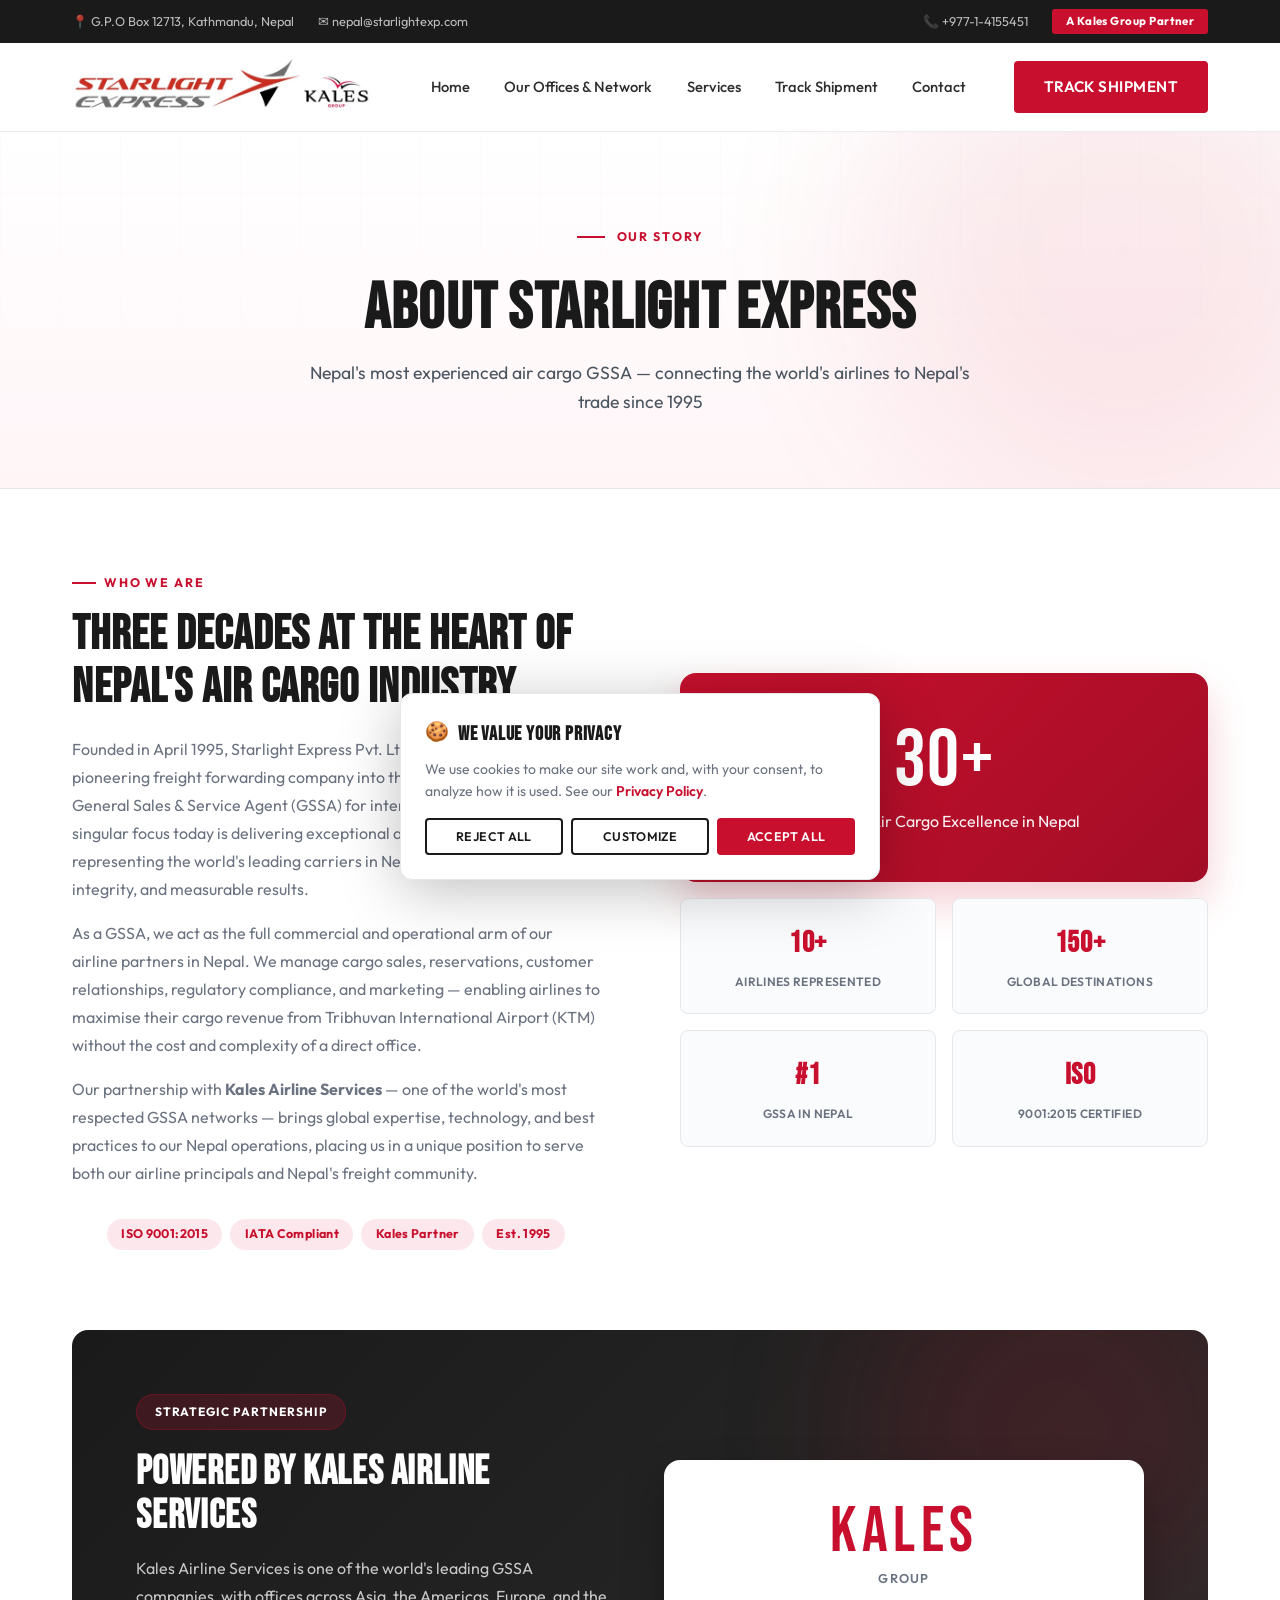
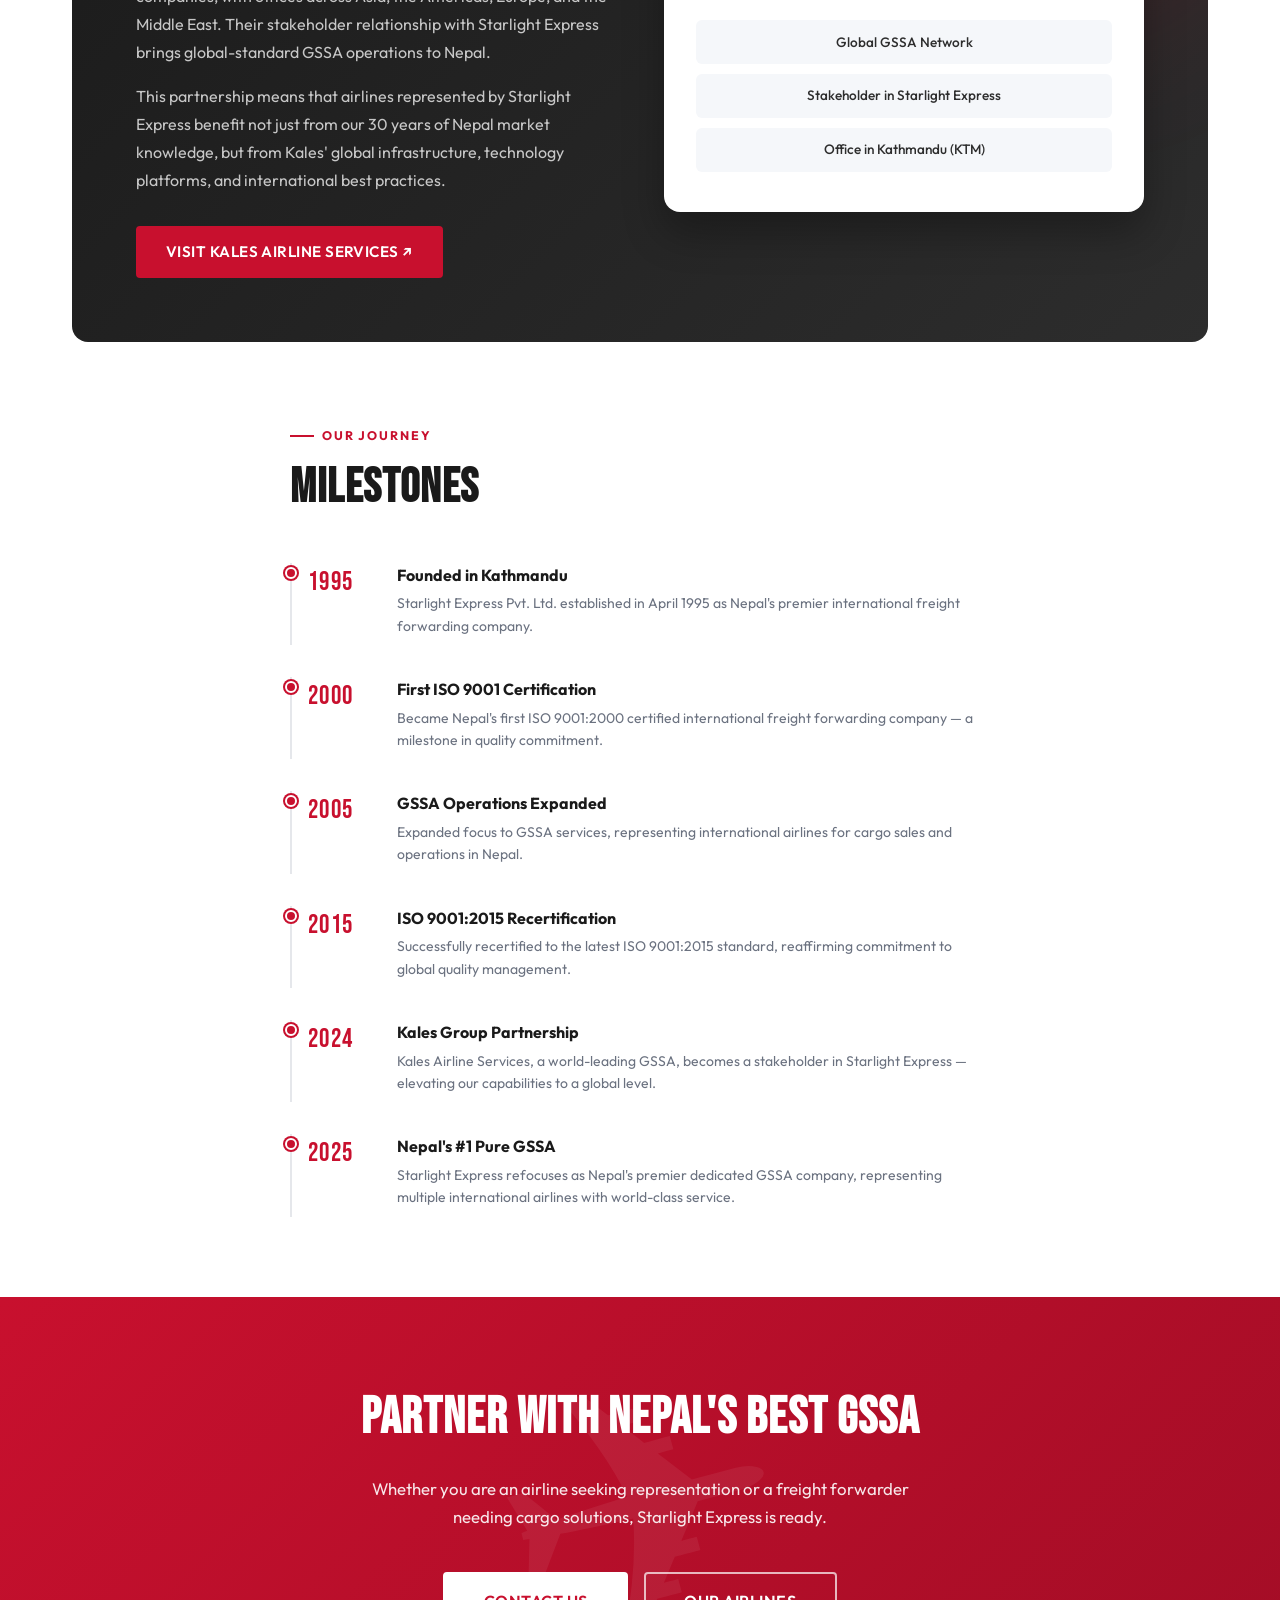
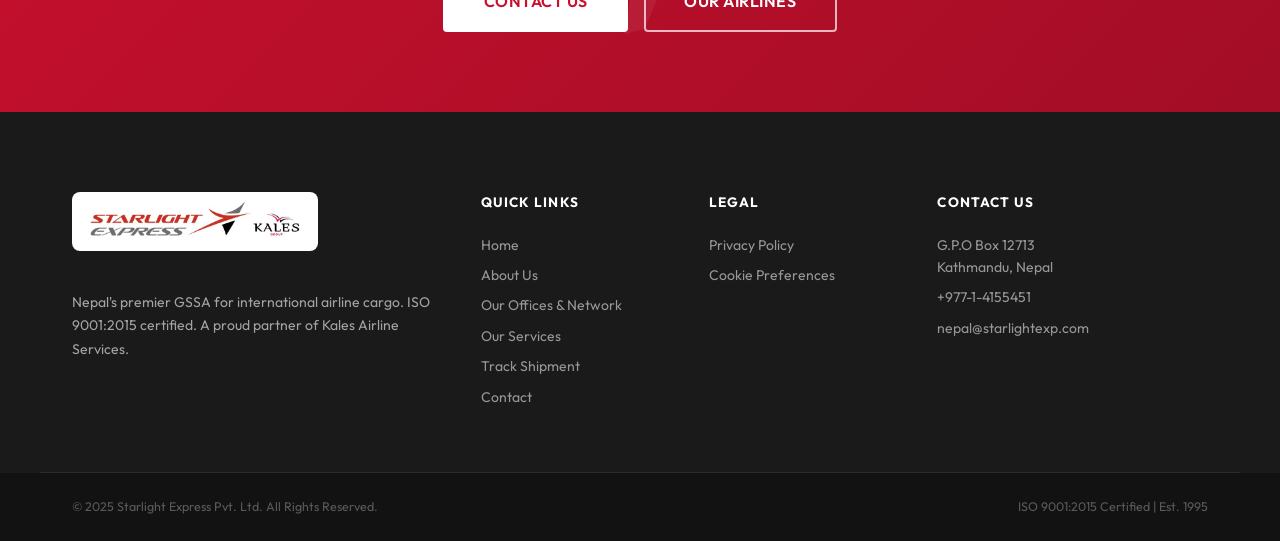
==== about.html @ d2977ded "fix: rename nav-cta from 'Track Cargo' to 'Track Shipment' on all pages Co-Authored-By: Claude Sonne" ====
<!DOCTYPE html>
<html lang="en">
<head>
  <meta charset="UTF-8" />
  <meta name="viewport" content="width=device-width, initial-scale=1.0" />
  <title>About Us | Starlight Express — Nepal's #1 Air Cargo GSSA</title>
  <meta name="description" content="Since 1995, Starlight Express has been Nepal's premier air cargo GSSA. ISO 9001:2015 certified and a proud partner of Kales Airline Services." />
  <link rel="preconnect" href="https://fonts.googleapis.com" />
  <link rel="preconnect" href="https://fonts.gstatic.com" crossorigin />
  <link href="https://fonts.googleapis.com/css2?family=Bebas+Neue&family=Outfit:wght@300;400;500;600;700&display=swap" rel="stylesheet" />
  <link rel="icon" type="image/png" sizes="32x32" href="images/favicon-32.png" />
  <link rel="icon" type="image/png" sizes="192x192" href="images/favicon-192.png" />
  <link rel="apple-touch-icon" sizes="256x256" href="images/apple-touch-icon.png" />
  <link rel="stylesheet" href="css/style.css" />
</head>
<body>

  <div class="topbar">
    <div class="container topbar-inner">
      <div class="topbar-left">
        <span>📍 G.P.O Box 12713, Kathmandu, Nepal</span>
        <span>✉ nepal@starlightexp.com</span>
      </div>
      <div class="topbar-right">
        <span>📞 +977-1-4155451</span>
        <a href="https://kales.com/" target="_blank" rel="noopener" class="kales-badge">A Kales Group Partner</a>
      </div>
    </div>
  </div>

  <header class="navbar" id="navbar">
    <div class="container nav-inner">
      <a href="index.html" class="logo" aria-label="Starlight Express - Kales Group Home">
        <img src="images/logo.png" srcset="images/logo.png 1x, images/logo@2x.png 2x" alt="Starlight Express - Kales Group" class="logo-img" />
      </a>
      <nav class="nav-links" id="navLinks">
        <a href="index.html">Home</a>
        <a href="offices.html">Our Offices &amp; Network</a>
        <a href="services.html">Services</a>
        <a href="track.html">Track Shipment</a>
        <a href="contact.html">Contact</a>
      </nav>
      <a href="track.html" class="btn btn-primary nav-cta">Track Shipment</a>
      <button class="hamburger" id="hamburger" aria-label="Menu">
        <span></span><span></span><span></span>
      </button>
    </div>
  </header>

  <section class="page-hero">
    <div class="container page-hero-content">
      <div class="section-tag">Our Story</div>
      <h1>About Starlight Express</h1>
      <p>Nepal's most experienced air cargo GSSA — connecting the world's airlines to Nepal's trade since 1995</p>
    </div>
  </section>

  <section class="about-section">
    <div class="container">

      <!-- About Grid -->
      <div class="about-grid">
        <div>
          <div class="section-tag">Who We Are</div>
          <h2 class="section-title" style="margin-bottom:1.25rem;">Three Decades at the Heart of Nepal's Air Cargo Industry</h2>
          <p style="color:var(--gray-500); margin-bottom:1rem; line-height:1.75;">
            Founded in April 1995, Starlight Express Pvt. Ltd. has grown from Nepal's pioneering freight forwarding company into the country's foremost General Sales & Service Agent (GSSA) for international airlines. Our singular focus today is delivering exceptional air cargo GSSA services — representing the world's leading carriers in Nepal with professionalism, integrity, and measurable results.
          </p>
          <p style="color:var(--gray-500); margin-bottom:1rem; line-height:1.75;">
            As a GSSA, we act as the full commercial and operational arm of our airline partners in Nepal. We manage cargo sales, reservations, customer relationships, regulatory compliance, and marketing — enabling airlines to maximise their cargo revenue from Tribhuvan International Airport (KTM) without the cost and complexity of a direct office.
          </p>
          <p style="color:var(--gray-500); margin-bottom:2rem; line-height:1.75;">
            Our partnership with <strong>Kales Airline Services</strong> — one of the world's most respected GSSA networks — brings global expertise, technology, and best practices to our Nepal operations, placing us in a unique position to serve both our airline principals and Nepal's freight community.
          </p>
          <div class="why-badges">
            <span class="badge">ISO 9001:2015</span>
            <span class="badge">IATA Compliant</span>
            <span class="badge">Kales Partner</span>
            <span class="badge">Est. 1995</span>
          </div>
        </div>
        <div class="about-visual">
          <div class="about-card">
            <div class="big-num">30+</div>
            <p>Years of Air Cargo Excellence in Nepal</p>
          </div>
          <div class="about-mini-cards">
            <div class="about-mini-card">
              <strong>10+</strong>
              <span>Airlines Represented</span>
            </div>
            <div class="about-mini-card">
              <strong>150+</strong>
              <span>Global Destinations</span>
            </div>
            <div class="about-mini-card">
              <strong>#1</strong>
              <span>GSSA in Nepal</span>
            </div>
            <div class="about-mini-card">
              <strong>ISO</strong>
              <span>9001:2015 Certified</span>
            </div>
          </div>
        </div>
      </div>

      <!-- Kales Partnership Section -->
      <div style="background:linear-gradient(135deg, #1a1a1a, #2d2d2d); border-radius:16px; padding:4rem; margin-bottom:5rem; display:grid; grid-template-columns:1fr 1fr; gap:3rem; align-items:center; position:relative; overflow:hidden;">
        <div style="position:absolute; top:-100px; right:-50px; width:400px; height:400px; border-radius:50%; background:#C8102E; opacity:0.15; filter:blur(80px); pointer-events:none;"></div>
        <div style="position:relative;">
          <div style="display:inline-block; background:rgba(200,16,46,0.2); border:1px solid rgba(200,16,46,0.3); color:#fff; padding:0.45rem 1.1rem; border-radius:100px; font-size:0.75rem; font-weight:700; letter-spacing:0.08em; text-transform:uppercase; margin-bottom:1.25rem;">Strategic Partnership</div>
          <h2 style="font-family:'Bebas Neue', sans-serif; font-size:2.5rem; color:#fff; letter-spacing:0.02em; margin-bottom:1rem; line-height:1.1;">Powered by Kales Airline Services</h2>
          <p style="color:rgba(255,255,255,0.75); line-height:1.75; margin-bottom:1rem;">
            Kales Airline Services is one of the world's leading GSSA companies, with offices across Asia, the Americas, Europe, and the Middle East. Their stakeholder relationship with Starlight Express brings global-standard GSSA operations to Nepal.
          </p>
          <p style="color:rgba(255,255,255,0.75); line-height:1.75; margin-bottom:2rem;">
            This partnership means that airlines represented by Starlight Express benefit not just from our 30 years of Nepal market knowledge, but from Kales' global infrastructure, technology platforms, and international best practices.
          </p>
          <a href="https://kales.com/" target="_blank" rel="noopener" class="btn btn-primary">Visit Kales Airline Services ↗</a>
        </div>
        <div style="text-align:center; position:relative;">
          <div style="background:#fff; border-radius:16px; padding:2.5rem 2rem; box-shadow:0 20px 40px rgba(0,0,0,0.3);">
            <div style="font-family:'Bebas Neue', sans-serif; font-size:4rem; color:#C8102E; letter-spacing:0.08em; line-height:1;">KALES</div>
            <div style="color:#6b7280; font-size:0.8rem; margin-top:0.25rem; text-transform:uppercase; letter-spacing:0.1em; font-weight:600;">Group</div>
            <div style="margin-top:2rem; display:flex; flex-direction:column; gap:0.6rem;">
              <div style="background:#f5f7fa; padding:0.7rem 1.25rem; border-radius:6px; color:#2d2d2d; font-size:0.85rem; font-weight:500;">Global GSSA Network</div>
              <div style="background:#f5f7fa; padding:0.7rem 1.25rem; border-radius:6px; color:#2d2d2d; font-size:0.85rem; font-weight:500;">Stakeholder in Starlight Express</div>
              <div style="background:#f5f7fa; padding:0.7rem 1.25rem; border-radius:6px; color:#2d2d2d; font-size:0.85rem; font-weight:500;">Office in Kathmandu (KTM)</div>
            </div>
          </div>
        </div>
      </div>

      <!-- Timeline -->
      <div style="max-width:700px; margin:0 auto;">
        <div class="section-header" style="text-align:left; max-width:none; margin-bottom:3rem;">
          <div class="section-tag">Our Journey</div>
          <h2 class="section-title">Milestones</h2>
        </div>
        <div class="timeline">
          <div class="timeline-item">
            <div class="timeline-year">1995</div>
            <div class="timeline-content">
              <h4>Founded in Kathmandu</h4>
              <p>Starlight Express Pvt. Ltd. established in April 1995 as Nepal's premier international freight forwarding company.</p>
            </div>
          </div>
          <div class="timeline-item">
            <div class="timeline-year">2000</div>
            <div class="timeline-content">
              <h4>First ISO 9001 Certification</h4>
              <p>Became Nepal's first ISO 9001:2000 certified international freight forwarding company — a milestone in quality commitment.</p>
            </div>
          </div>
          <div class="timeline-item">
            <div class="timeline-year">2005</div>
            <div class="timeline-content">
              <h4>GSSA Operations Expanded</h4>
              <p>Expanded focus to GSSA services, representing international airlines for cargo sales and operations in Nepal.</p>
            </div>
          </div>
          <div class="timeline-item">
            <div class="timeline-year">2015</div>
            <div class="timeline-content">
              <h4>ISO 9001:2015 Recertification</h4>
              <p>Successfully recertified to the latest ISO 9001:2015 standard, reaffirming commitment to global quality management.</p>
            </div>
          </div>
          <div class="timeline-item">
            <div class="timeline-year">2024</div>
            <div class="timeline-content">
              <h4>Kales Group Partnership</h4>
              <p>Kales Airline Services, a world-leading GSSA, becomes a stakeholder in Starlight Express — elevating our capabilities to a global level.</p>
            </div>
          </div>
          <div class="timeline-item">
            <div class="timeline-year">2025</div>
            <div class="timeline-content">
              <h4>Nepal's #1 Pure GSSA</h4>
              <p>Starlight Express refocuses as Nepal's premier dedicated GSSA company, representing multiple international airlines with world-class service.</p>
            </div>
          </div>
        </div>
      </div>
    </div>
  </section>

  <section class="cta-section" style="padding:5rem 0;">
    <div class="container cta-inner">
      <h2>Partner with Nepal's Best GSSA</h2>
      <p>Whether you are an airline seeking representation or a freight forwarder needing cargo solutions, Starlight Express is ready.</p>
      <div class="cta-actions">
        <a href="contact.html" class="btn btn-white btn-lg">Contact Us</a>
        <a href="offices.html" class="btn btn-outline-white btn-lg">Our Airlines</a>
      </div>
    </div>
  </section>

  <footer class="footer">
    <div class="container footer-grid">
      <div class="footer-brand">
        <div class="footer-logo-wrap">
          <img src="images/logo.png" srcset="images/logo.png 1x, images/logo@2x.png 2x" alt="Starlight Express - Kales Group" class="footer-logo-img" />
        </div>
        <p>Nepal's premier GSSA for international airline cargo. ISO 9001:2015 certified. A proud partner of Kales Airline Services.</p>
      </div>
      <div class="footer-col">
        <h4>Quick Links</h4>
        <a href="index.html">Home</a>
        <a href="about.html">About Us</a>
        <a href="offices.html">Our Offices &amp; Network</a>
        <a href="services.html">Our Services</a>
        <a href="track.html">Track Shipment</a>
        <a href="contact.html">Contact</a>
      </div>
      <div class="footer-col">
        <h4>Legal</h4>
        <a href="privacy.html">Privacy Policy</a>
        <a href="#" data-reopen-cookies>Cookie Preferences</a>
      </div>
      <div class="footer-col">
        <h4>Contact Us</h4>
        <p>G.P.O Box 12713<br/>Kathmandu, Nepal</p>
        <a href="tel:+97714155451">+977-1-4155451</a>
        <a href="mailto:nepal@starlightexp.com">nepal@starlightexp.com</a>
      </div>
    </div>
    <div class="footer-bottom">
      <div class="container footer-bottom-inner">
        <span>© 2025 Starlight Express Pvt. Ltd. All Rights Reserved.</span>
        <span>ISO 9001:2015 Certified | Est. 1995</span>
      </div>
    </div>
  </footer>

  
  <!-- Cookie Banner -->
  <div class="cookie-banner" id="cookieBanner" role="dialog" aria-labelledby="cookieBannerTitle">
    <h3 id="cookieBannerTitle">We value your privacy</h3>
    <p>We use cookies to make our site work and, with your consent, to analyze how it is used. See our <a href="privacy.html">Privacy Policy</a>.</p>
    <div class="cookie-buttons">
      <button type="button" id="cookieRejectAll" class="btn btn-outline">Reject all</button>
      <button type="button" id="cookieCustomize" class="btn btn-outline">Customize</button>
      <button type="button" id="cookieAcceptAll" class="btn btn-primary">Accept all</button>
    </div>
    <div class="cookie-preferences" id="cookiePreferences">
      <div class="cookie-pref-item">
        <div><label>Strictly Necessary</label><span>Required. Always on.</span></div>
        <button type="button" class="cookie-switch on disabled"></button>
      </div>
      <div class="cookie-pref-item">
        <div><label>Analytics</label><span>Visitor usage data.</span></div>
        <button type="button" class="cookie-switch" data-cookie="analytics"></button>
      </div>
      <div class="cookie-pref-item">
        <div><label>Marketing</label><span>Advertising and campaigns.</span></div>
        <button type="button" class="cookie-switch" data-cookie="marketing"></button>
      </div>
      <button type="button" id="cookieSavePrefs" class="btn btn-primary" style="width:100%; margin-top:0.75rem;">Save preferences</button>
    </div>
  </div>

<script src="js/main.js"></script>
</body>
</html>
---- css/style.css ----
/* ===== VARIABLES — KALES-INSPIRED LIGHT THEME ===== */
:root {
  /* Brand */
  --red: #C8102E;            /* Starlight red — matches logo */
  --red-dark: #A30D26;       /* Hover/active red */
  --red-light: #FCE8EC;      /* Pale red wash for backgrounds */
  --pink: #E6007E;           /* Kales accent pink (subtle use) */

  /* Neutrals */
  --black: #1a1a1a;          /* Headings */
  --charcoal: #2d2d2d;       /* Body text */
  --gray-dark: #4a5560;      /* Muted text */
  --gray: #6b7280;           /* Secondary text */
  --gray-light: #9ca3af;     /* Tertiary */
  --gray-100: #f5f7fa;       /* Section bg */
  --gray-50: #fafbfc;        /* Subtle bg */
  --border: #e5e7eb;         /* Borders */
  --white: #ffffff;

  /* Aliases (kept so existing selectors work) */
  --navy: var(--black);
  --navy-mid: var(--charcoal);
  --navy-light: var(--gray-dark);
  --gold: var(--red);
  --gold-light: var(--red-dark);
  --gold-pale: var(--red-light);
  --off-white: var(--gray-50);
  --gray-300: var(--border);
  --gray-500: var(--gray);
  --gray-700: var(--gray-dark);
  --text: var(--charcoal);

  --font-display: 'Bebas Neue', sans-serif;
  --font-body: 'Outfit', sans-serif;
  --radius: 8px;
  --radius-lg: 16px;
  --shadow: 0 2px 12px rgba(0,0,0,0.06);
  --shadow-lg: 0 8px 32px rgba(0,0,0,0.10);
  --transition: 0.25s ease;
}

/* ===== RESET ===== */
*, *::before, *::after { box-sizing: border-box; margin: 0; padding: 0; }
html { scroll-behavior: smooth; }
body { font-family: var(--font-body); color: var(--text); background: var(--white); line-height: 1.6; overflow-x: hidden; }
a { text-decoration: none; color: inherit; }
img { max-width: 100%; display: block; }
ul { list-style: none; }

/* ===== CONTAINER ===== */
.container { max-width: 1200px; margin: 0 auto; padding: 0 2rem; }

/* ===== BUTTONS ===== */
.btn {
  display: inline-flex; align-items: center; gap: 0.5rem;
  padding: 0.75rem 1.75rem; border-radius: 4px;
  font-family: var(--font-body); font-weight: 600; font-size: 0.95rem;
  cursor: pointer; border: 2px solid transparent;
  transition: all var(--transition); white-space: nowrap;
  text-transform: uppercase; letter-spacing: 0.03em;
}
.btn-primary { background: var(--red); color: var(--white); border-color: var(--red); }
.btn-primary:hover { background: var(--red-dark); border-color: var(--red-dark); transform: translateY(-1px); box-shadow: 0 6px 20px rgba(200,16,46,0.25); }
.btn-outline { background: transparent; color: var(--black); border-color: var(--black); }
.btn-outline:hover { background: var(--black); color: var(--white); }
.btn-white { background: var(--white); color: var(--red); border-color: var(--white); }
.btn-white:hover { background: var(--gray-100); }
.btn-outline-white { background: transparent; color: var(--white); border-color: rgba(255,255,255,0.7); }
.btn-outline-white:hover { background: var(--white); color: var(--red); border-color: var(--white); }
.btn-lg { padding: 0.95rem 2.4rem; font-size: 1rem; }
.btn-sm { padding: 0.45rem 1.1rem; font-size: 0.8rem; }

/* ===== TOPBAR ===== */
.topbar { background: var(--black); color: rgba(255,255,255,0.7); font-size: 0.8rem; padding: 0.55rem 0; }
.topbar-inner { display: flex; justify-content: space-between; align-items: center; flex-wrap: wrap; gap: 0.5rem; }
.topbar-left, .topbar-right { display: flex; align-items: center; gap: 1.5rem; }
.kales-badge { background: var(--red); color: var(--white); padding: 0.22rem 0.85rem; border-radius: 3px; font-weight: 700; font-size: 0.72rem; letter-spacing: 0.04em; transition: background var(--transition); }
.kales-badge:hover { background: var(--red-dark); }

/* ===== NAVBAR ===== */
.navbar {
  position: sticky; top: 0; z-index: 100;
  background: rgba(255,255,255,0.95); backdrop-filter: blur(12px);
  border-bottom: 1px solid rgba(10,22,40,0.08);
  transition: box-shadow var(--transition);
}
.navbar.scrolled { box-shadow: var(--shadow); }
.nav-inner { display: flex; align-items: center; gap: 2rem; padding-top: 1rem; padding-bottom: 1rem; }
.logo { display: flex; align-items: center; }
.logo-img {
  height: 56px; width: auto; display: block;
  transition: opacity var(--transition);
}
.logo:hover .logo-img { opacity: 0.85; }
/* Footer logo variant — white background pill for visibility on dark footer */
.footer-logo-wrap {
  display: inline-block; background: var(--white);
  padding: 0.6rem 1rem; border-radius: 8px;
  margin-bottom: 1rem;
}
.footer-logo-img { height: 40px; width: auto; display: block; }
.nav-links { display: flex; align-items: center; gap: 0.25rem; margin-left: auto; }
.nav-links a { padding: 0.55rem 0.95rem; border-radius: 4px; font-weight: 500; font-size: 0.92rem; color: var(--charcoal); transition: all var(--transition); }
.nav-links a:hover { color: var(--red); }
.nav-links a.active { color: var(--red); background: var(--red-light); }
.nav-cta { flex-shrink: 0; }
.hamburger { display: none; flex-direction: column; gap: 5px; background: none; border: none; cursor: pointer; padding: 0.5rem; }
.hamburger span { display: block; width: 24px; height: 2px; background: var(--navy); border-radius: 2px; transition: all var(--transition); }

/* ===== HERO ===== */
.hero {
  position: relative; min-height: 88vh; display: flex; align-items: center;
  background: var(--white); overflow: hidden;
  padding: 5rem 0 4rem;
}
.hero-bg { position: absolute; inset: 0; pointer-events: none; }
.hero-grid {
  position: absolute; inset: 0;
  background-image: 
    linear-gradient(rgba(200,16,46,0.04) 1px, transparent 1px),
    linear-gradient(90deg, rgba(200,16,46,0.04) 1px, transparent 1px);
  background-size: 60px 60px;
  mask-image: linear-gradient(to bottom, rgba(0,0,0,0.6), transparent 80%);
  -webkit-mask-image: linear-gradient(to bottom, rgba(0,0,0,0.6), transparent 80%);
}
.hero-orb {
  position: absolute; border-radius: 50%;
  filter: blur(100px); opacity: 0.18;
}
.hero-orb-1 { width: 600px; height: 600px; background: var(--red); top: -250px; right: -100px; }
.hero-orb-2 { width: 400px; height: 400px; background: var(--pink); bottom: -150px; left: -100px; opacity: 0.08; }
.hero-content { position: relative; z-index: 2; max-width: 760px; }
.hero-badge {
  display: inline-flex; align-items: center; gap: 0.5rem;
  background: var(--red-light); border: 1px solid rgba(200,16,46,0.2);
  color: var(--red); padding: 0.45rem 1.1rem; border-radius: 100px;
  font-size: 0.78rem; font-weight: 700; letter-spacing: 0.08em;
  text-transform: uppercase;
  margin-bottom: 2rem; animation: fadeUp 0.6s ease both;
}
.hero-title {
  font-family: var(--font-display); font-size: clamp(3.5rem, 8.5vw, 6.8rem);
  line-height: 0.95; color: var(--black); margin-bottom: 1.5rem;
  letter-spacing: 0.01em;
  animation: fadeUp 0.6s 0.1s ease both;
}
.hero-title .accent { color: var(--red); display: block; }
.hero-desc {
  font-size: 1.1rem; color: var(--gray-dark); max-width: 580px;
  margin-bottom: 2.5rem; line-height: 1.7;
  animation: fadeUp 0.6s 0.2s ease both;
}
.hero-desc strong { color: var(--black); font-weight: 600; }
.hero-actions { display: flex; gap: 1rem; flex-wrap: wrap; margin-bottom: 3.5rem; animation: fadeUp 0.6s 0.3s ease both; }
.hero-stats { display: flex; align-items: center; gap: 2.5rem; flex-wrap: wrap; animation: fadeUp 0.6s 0.4s ease both; padding-top: 2rem; border-top: 1px solid var(--border); }
.stat { display: flex; flex-direction: column; }
.stat-num { font-family: var(--font-display); font-size: 2.4rem; color: var(--red); line-height: 1; letter-spacing: 0.02em; }
.stat-label { font-size: 0.75rem; color: var(--gray); font-weight: 600; text-transform: uppercase; letter-spacing: 0.05em; margin-top: 0.25rem; }
.stat-div { width: 1px; height: 44px; background: var(--border); }
.hero-plane {
  position: absolute; right: -3%; bottom: 8%; font-size: 18rem; opacity: 0.04;
  transform: rotate(-15deg); pointer-events: none; color: var(--red);
  animation: float 7s ease-in-out infinite;
}

/* ===== PARTNER BAND ===== */
.partner-band { background: var(--red); padding: 1.1rem 0; color: var(--white); }
.partner-band-inner { display: flex; align-items: center; gap: 2rem; flex-wrap: wrap; justify-content: center; }
.partner-label { font-weight: 600; font-size: 0.85rem; opacity: 0.85; }
.partner-logo-link { display: flex; flex-direction: column; text-align: center; color: var(--white); }
.partner-logo-link strong { font-family: var(--font-display); font-size: 1.6rem; letter-spacing: 0.05em; line-height: 1; }
.partner-logo-link span { font-size: 0.7rem; opacity: 0.85; }
.partner-desc { font-size: 0.85rem; opacity: 0.85; max-width: 300px; text-align: center; }

/* ===== SECTIONS ===== */
.section { padding: 6rem 0; }
.section-header { text-align: center; max-width: 720px; margin: 0 auto 4rem; }
.section-tag {
  display: inline-block; color: var(--red);
  font-size: 0.78rem; font-weight: 700; letter-spacing: 0.15em;
  text-transform: uppercase; padding: 0; margin-bottom: 1rem;
  position: relative; padding-left: 2rem;
}
.section-tag::before {
  content: ''; position: absolute; left: 0; top: 50%; transform: translateY(-50%);
  width: 1.5rem; height: 2px; background: var(--red);
}
.section-title { font-family: var(--font-display); font-size: clamp(2rem, 4vw, 3rem); color: var(--black); line-height: 1.1; margin-bottom: 1rem; letter-spacing: 0.02em; }
.section-desc { color: var(--gray); font-size: 1.05rem; line-height: 1.7; }

/* ===== GSSA EXPLAINER ===== */
.gssa-explainer { background: var(--gray-50); }
.gssa-grid { display: grid; grid-template-columns: 1fr 1fr; gap: 5rem; align-items: center; }
.gssa-text .section-tag { margin-bottom: 0.75rem; }
.gssa-text .section-title { margin-bottom: 1.25rem; }
.gssa-text p { color: var(--gray-dark); margin-bottom: 1rem; line-height: 1.75; }
.gssa-text p strong { color: var(--black); font-weight: 600; }
.gssa-list { margin: 1.5rem 0 2rem; display: flex; flex-direction: column; gap: 0.5rem; }
.gssa-list li { color: var(--charcoal); font-weight: 500; font-size: 0.95rem; }
.gssa-visual { display: grid; grid-template-columns: 1fr 1fr; gap: 1.25rem; }
.gssa-card {
  background: var(--white); padding: 1.75rem 1.5rem; border-radius: var(--radius);
  border: 1px solid var(--border); box-shadow: var(--shadow);
  transition: transform var(--transition), box-shadow var(--transition), border-color var(--transition);
}
.gssa-card:hover { transform: translateY(-4px); box-shadow: var(--shadow-lg); border-color: var(--red); }
.gssa-card-icon { font-size: 2rem; margin-bottom: 0.75rem; }
.gssa-card h3 { font-size: 1rem; font-weight: 700; color: var(--black); margin-bottom: 0.5rem; }
.gssa-card p { font-size: 0.875rem; color: var(--gray); line-height: 1.6; }

/* ===== AIRLINES ===== */
.airlines-section { background: var(--white); }
.airlines-grid { display: grid; grid-template-columns: repeat(3, 1fr); gap: 1.5rem; margin-bottom: 1rem; }
.airline-card {
  background: var(--white); border: 1px solid var(--border);
  border-radius: var(--radius); padding: 2rem 1.5rem; text-align: center;
  box-shadow: var(--shadow); transition: all var(--transition);
}
.airline-card:hover { transform: translateY(-4px); box-shadow: var(--shadow-lg); border-color: var(--red); }
.airline-logo-placeholder { font-size: 2.5rem; margin-bottom: 1rem; color: var(--gray-light); }
.airline-card:hover .airline-logo-placeholder { color: var(--red); }
.airline-card h4 { font-size: 1.05rem; font-weight: 700; color: var(--black); margin-bottom: 0.4rem; }
.airline-card p { font-size: 0.85rem; color: var(--gray); margin-bottom: 0.75rem; }
.airline-card-cta { border: 2px dashed var(--border); background: var(--gray-50); }
.airline-card-cta .airline-logo-placeholder { font-size: 3rem; opacity: 0.4; }
.airlines-note { font-size: 0.8rem; color: var(--gray); font-style: italic; text-align: center; }

/* ===== TRACK BANNER ===== */
.track-banner {
  background: linear-gradient(135deg, var(--black) 0%, var(--charcoal) 100%);
  padding: 4rem 0; position: relative; overflow: hidden;
}
.track-banner::before {
  content: ''; position: absolute; top: -50%; right: -10%;
  width: 500px; height: 500px; border-radius: 50%;
  background: var(--red); opacity: 0.15; filter: blur(80px);
}
.track-banner-inner { display: flex; align-items: center; gap: 3rem; flex-wrap: wrap; position: relative; }
.track-banner-text { flex: 1; min-width: 280px; }
.track-banner-text h2 { font-family: var(--font-display); font-size: 2.4rem; color: var(--white); margin-bottom: 0.5rem; letter-spacing: 0.02em; }
.track-banner-text p { color: rgba(255,255,255,0.7); font-size: 0.95rem; }
.track-banner-text strong { color: var(--white); }
.track-form { display: flex; gap: 0.75rem; flex: 1; min-width: 300px; }
.track-input {
  flex: 1; padding: 0.9rem 1.25rem; border: 1px solid rgba(255,255,255,0.25);
  background: rgba(255,255,255,0.08); color: var(--white);
  border-radius: 4px; font-family: var(--font-body); font-size: 0.95rem;
  outline: none; transition: border-color var(--transition);
}
.track-input::placeholder { color: rgba(255,255,255,0.5); }
.track-input:focus { border-color: var(--red); background: rgba(255,255,255,0.12); }

/* ===== SERVICES GRID ===== */
.services-section { background: var(--gray-50); }
.services-grid { display: grid; grid-template-columns: repeat(3, 1fr); gap: 1.5rem; }
.service-card {
  background: var(--white); padding: 2.5rem 2rem; border-radius: var(--radius);
  border: 1px solid var(--border); box-shadow: var(--shadow);
  transition: all var(--transition); border-top: 4px solid transparent;
}
.service-card:hover { transform: translateY(-4px); box-shadow: var(--shadow-lg); border-top-color: var(--red); }
.service-icon { font-size: 2.5rem; margin-bottom: 1.25rem; color: var(--red); }
.service-card h3 { font-size: 1.1rem; font-weight: 700; color: var(--black); margin-bottom: 0.75rem; }
.service-card p { font-size: 0.9rem; color: var(--gray); line-height: 1.7; }

/* ===== WHY STARLIGHT ===== */
.why-section { background: var(--white); }
.why-grid { display: grid; grid-template-columns: 380px 1fr; gap: 6rem; align-items: center; }
.why-visual { text-align: center; }
.why-big-num { font-family: var(--font-display); font-size: 9rem; color: var(--black); line-height: 1; letter-spacing: 0.02em; }
.why-big-num span { color: var(--red); }
.why-big-label { font-size: 1.2rem; font-weight: 600; color: var(--gray-dark); margin-bottom: 2rem; line-height: 1.4; }
.why-badges { display: flex; flex-wrap: wrap; gap: 0.5rem; justify-content: center; }
.badge { background: var(--red-light); color: var(--red); padding: 0.35rem 0.9rem; border-radius: 100px; font-size: 0.78rem; font-weight: 700; letter-spacing: 0.03em; }
.why-points { display: flex; flex-direction: column; gap: 2rem; }
.why-point { display: flex; gap: 1.5rem; }
.why-num { font-family: var(--font-display); font-size: 2.5rem; color: var(--red); line-height: 1; flex-shrink: 0; width: 48px; letter-spacing: 0.05em; }
.why-point h4 { font-size: 1.05rem; font-weight: 700; color: var(--black); margin-bottom: 0.4rem; }
.why-point p { font-size: 0.9rem; color: var(--gray); line-height: 1.7; }

/* ===== CTA ===== */
.cta-section {
  background: linear-gradient(135deg, var(--red) 0%, var(--red-dark) 100%);
  padding: 6rem 0; text-align: center; position: relative; overflow: hidden;
}
.cta-section::before {
  content: '✈'; position: absolute; font-size: 22rem; opacity: 0.06;
  top: 50%; left: 50%; transform: translate(-50%,-50%) rotate(-15deg);
  color: var(--white);
}
.cta-inner { position: relative; }
.cta-section h2 { font-family: var(--font-display); font-size: clamp(2rem,4vw,3.2rem); color: var(--white); margin-bottom: 1rem; letter-spacing: 0.02em; }
.cta-section p { color: rgba(255,255,255,0.9); max-width: 580px; margin: 0 auto 2.5rem; font-size: 1.05rem; line-height: 1.7; }
.cta-actions { display: flex; gap: 1rem; justify-content: center; flex-wrap: wrap; }

/* ===== FOOTER ===== */
.footer { background: var(--black); color: rgba(255,255,255,0.6); padding: 5rem 0 0; }
.footer-grid { display: grid; grid-template-columns: 2fr 1fr 1fr 1.5fr; gap: 3rem; padding-bottom: 4rem; border-bottom: 1px solid rgba(255,255,255,0.08); }
.footer-brand p { font-size: 0.875rem; line-height: 1.7; margin-top: 1rem; }
.footer-social { margin-top: 1.25rem; display: flex; gap: 0.75rem; }
.footer-social a { width: 38px; height: 38px; background: rgba(255,255,255,0.08); border-radius: 6px; display: flex; align-items: center; justify-content: center; transition: background var(--transition); font-size: 1rem; color: var(--white); }
.footer-social a:hover { background: var(--red); color: var(--white); }
.footer-col { display: flex; flex-direction: column; gap: 0.5rem; }
.footer-col h4 { color: var(--white); font-weight: 700; font-size: 0.85rem; letter-spacing: 0.08em; text-transform: uppercase; margin-bottom: 0.75rem; }
.footer-col a, .footer-col p { font-size: 0.875rem; color: rgba(255,255,255,0.55); transition: color var(--transition); }
.footer-col a:hover { color: var(--red); }
.footer-bottom { padding: 1.5rem 0; background: rgba(0,0,0,0.3); }
.footer-bottom-inner { display: flex; justify-content: space-between; align-items: center; font-size: 0.78rem; opacity: 0.5; flex-wrap: wrap; gap: 0.5rem; }

/* ===== TRACK PAGE / INNER PAGES ===== */
.page-hero {
  background: linear-gradient(180deg, #ffffff 0%, #fff5f7 100%);
  padding: 5.5rem 0 4.5rem; text-align: center;
  position: relative; overflow: hidden; border-bottom: 1px solid var(--border);
}
.page-hero::before {
  content: ''; position: absolute; inset: 0;
  background-image: linear-gradient(rgba(200,16,46,0.04) 1px, transparent 1px), linear-gradient(90deg, rgba(200,16,46,0.04) 1px, transparent 1px);
  background-size: 60px 60px;
  mask-image: linear-gradient(to bottom, rgba(0,0,0,0.4), transparent 85%);
  -webkit-mask-image: linear-gradient(to bottom, rgba(0,0,0,0.4), transparent 85%);
  pointer-events: none;
}
.page-hero::after {
  content: ''; position: absolute; top: -40%; right: -8%;
  width: 520px; height: 520px; border-radius: 50%;
  background: var(--red); opacity: 0.08; filter: blur(90px); pointer-events: none;
}
.page-hero-content { position: relative; z-index: 2; }
.page-hero .section-tag {
  color: var(--red);
  padding-left: 0;
  display: inline-flex; align-items: center; justify-content: center;
  gap: 0.75rem;
}
.page-hero .section-tag::before {
  position: static; transform: none;
  display: inline-block; width: 1.75rem; height: 2px;
  background: var(--red);
}
.page-hero h1 { font-family: var(--font-display); font-size: clamp(2.5rem,5vw,4rem); color: var(--black); letter-spacing: 0.02em; margin: 0.75rem 0 1rem; line-height: 1.05; }
.page-hero p { color: var(--gray-dark); font-size: 1.1rem; max-width: 680px; margin: 0 auto; line-height: 1.65; }
.track-section { padding: 5rem 0; background: var(--white); }
.track-box {
  max-width: 720px; margin: 0 auto; background: var(--white);
  border-radius: var(--radius-lg); box-shadow: var(--shadow-lg);
  padding: 3rem; border: 1px solid var(--border);
}
.track-box h2 { font-family: var(--font-display); font-size: 2rem; color: var(--black); margin-bottom: 0.5rem; letter-spacing: 0.02em; }
.track-box p { color: var(--gray); margin-bottom: 2rem; font-size: 0.95rem; }
.track-box-form { display: flex; gap: 0.75rem; margin-bottom: 2rem; }
.track-box-input {
  flex: 1; padding: 0.9rem 1.25rem; border: 2px solid var(--border);
  border-radius: 4px; font-family: var(--font-body); font-size: 1rem;
  outline: none; transition: border-color var(--transition); color: var(--charcoal);
  background: var(--white);
}
.track-box-input:focus { border-color: var(--red); }
.cargomis-frame { width: 100%; height: 500px; border-radius: var(--radius); border: 1px solid var(--border); }
.track-note { margin-top: 1.5rem; font-size: 0.825rem; color: var(--gray); text-align: center; }
.track-note a { color: var(--red); font-weight: 600; }

/* ===== CONTACT PAGE ===== */
.contact-section { padding: 5rem 0; background: var(--white); }
.contact-grid { display: grid; grid-template-columns: 1fr 1.5fr; gap: 4rem; align-items: start; }
.contact-info { display: flex; flex-direction: column; gap: 2rem; }
.contact-info-item { display: flex; gap: 1.25rem; }
.contact-icon { width: 52px; height: 52px; background: var(--red-light); color: var(--red); border-radius: 10px; display: flex; align-items: center; justify-content: center; font-size: 1.4rem; flex-shrink: 0; }
.contact-info-item h4 { font-weight: 700; color: var(--black); margin-bottom: 0.25rem; }
.contact-info-item p, .contact-info-item a { font-size: 0.95rem; color: var(--gray); }
.contact-info-item a:hover { color: var(--red); }
.contact-form { background: var(--gray-50); padding: 2.5rem; border-radius: var(--radius-lg); box-shadow: var(--shadow); border: 1px solid var(--border); }
.form-row { display: grid; grid-template-columns: 1fr 1fr; gap: 1rem; }
.form-group { display: flex; flex-direction: column; gap: 0.4rem; margin-bottom: 1.25rem; }
.form-group label { font-size: 0.85rem; font-weight: 600; color: var(--charcoal); letter-spacing: 0.02em; }
.form-group input, .form-group select, .form-group textarea {
  padding: 0.85rem 1rem; border: 1px solid var(--border);
  border-radius: 4px; font-family: var(--font-body); font-size: 0.95rem;
  color: var(--charcoal); outline: none; transition: border-color var(--transition);
  background: var(--white);
}
.form-group input:focus, .form-group select:focus, .form-group textarea:focus { border-color: var(--red); }
.form-group textarea { resize: vertical; min-height: 120px; }

/* ===== ABOUT PAGE ===== */
.about-section { padding: 5rem 0; background: var(--white); }
.about-grid { display: grid; grid-template-columns: 1fr 1fr; gap: 5rem; align-items: center; margin-bottom: 5rem; }
.about-visual { position: relative; }
.about-card {
  background: linear-gradient(135deg, var(--red), var(--red-dark));
  color: var(--white); padding: 3rem; border-radius: var(--radius-lg);
  text-align: center; box-shadow: 0 20px 40px rgba(200,16,46,0.2);
}
.about-card .big-num { font-family: var(--font-display); font-size: 5rem; color: var(--white); line-height: 1; letter-spacing: 0.02em; }
.about-card p { opacity: 0.95; margin-top: 0.5rem; }
.about-mini-cards { display: grid; grid-template-columns: 1fr 1fr; gap: 1rem; margin-top: 1rem; }
.about-mini-card { background: var(--gray-50); padding: 1.25rem; border-radius: var(--radius); border: 1px solid var(--border); text-align: center; }
.about-mini-card strong { display: block; font-family: var(--font-display); font-size: 1.9rem; color: var(--red); letter-spacing: 0.02em; }
.about-mini-card span { font-size: 0.75rem; color: var(--gray); font-weight: 600; text-transform: uppercase; letter-spacing: 0.03em; }
.timeline { display: flex; flex-direction: column; gap: 2rem; }
.timeline-item { display: flex; gap: 1.5rem; position: relative; padding-left: 1rem; border-left: 2px solid var(--border); padding-bottom: 0.5rem; }
.timeline-item::before { content: ''; position: absolute; left: -7px; top: 4px; width: 12px; height: 12px; border-radius: 50%; background: var(--red); border: 2px solid var(--white); box-shadow: 0 0 0 2px var(--red); }
.timeline-year { font-family: var(--font-display); font-size: 1.6rem; color: var(--red); min-width: 65px; letter-spacing: 0.05em; }
.timeline-content h4 { font-weight: 700; color: var(--black); margin-bottom: 0.25rem; }
.timeline-content p { font-size: 0.875rem; color: var(--gray); line-height: 1.6; }

/* ===== AIRLINES PAGE ===== */
.airlines-full-grid { display: grid; grid-template-columns: repeat(3, 1fr); gap: 2rem; }
.airline-full-card {
  background: var(--white); border: 1px solid var(--border); border-radius: var(--radius-lg);
  padding: 2.5rem 2rem; text-align: center; box-shadow: var(--shadow);
  transition: all var(--transition);
}
.airline-full-card:hover { transform: translateY(-6px); box-shadow: var(--shadow-lg); border-color: var(--red); }
.airline-full-icon { font-size: 3rem; margin-bottom: 1.25rem; color: var(--gray-light); }
.airline-full-card:hover .airline-full-icon { color: var(--red); }
.airline-full-card h3 { font-size: 1.2rem; font-weight: 700; color: var(--black); margin-bottom: 0.5rem; }
.airline-full-card .airline-iata { font-family: var(--font-display); font-size: 2.6rem; color: var(--red); margin-bottom: 0.5rem; line-height: 1; letter-spacing: 0.05em; }
.airline-full-card p { font-size: 0.875rem; color: var(--gray); line-height: 1.6; }
.airline-gssa-note { margin-top: 0.75rem; font-size: 0.72rem; background: var(--red-light); color: var(--red); padding: 0.3rem 0.85rem; border-radius: 100px; display: inline-block; font-weight: 700; text-transform: uppercase; letter-spacing: 0.05em; }

/* ===== FAQ ACCORDION ===== */
.faq-list { max-width: 820px; margin: 0 auto; display: flex; flex-direction: column; gap: 1rem; }
.faq-item {
  background: var(--white); border: 1px solid var(--border);
  border-radius: var(--radius); padding: 1.25rem 1.5rem;
  box-shadow: var(--shadow); transition: all var(--transition);
}
.faq-item[open] { box-shadow: var(--shadow-lg); border-color: var(--red); }
.faq-item summary {
  cursor: pointer; font-size: 1rem; color: var(--black);
  list-style: none; display: flex; justify-content: space-between;
  align-items: center; gap: 1rem;
}
.faq-item summary::-webkit-details-marker { display: none; }
.faq-item summary::after {
  content: '+'; font-family: var(--font-display); font-size: 1.6rem;
  color: var(--red); transition: transform var(--transition); line-height: 1;
}
.faq-item[open] summary::after { content: '−'; }
.faq-item p {
  margin-top: 1rem; color: var(--gray); font-size: 0.95rem;
  line-height: 1.75; padding-top: 1rem; border-top: 1px solid var(--border);
}
.faq-item p a { color: var(--red); font-weight: 600; }
.faq-item p a:hover { color: var(--red-dark); }
.faq-item p strong { color: var(--black); font-weight: 600; }

/* ===== TRACKING RESULT UI ===== */
.track-loading {
  display: flex; flex-direction: column; align-items: center; gap: 1rem;
  padding: 2.5rem 1rem; color: var(--gray);
}
.track-spinner {
  width: 36px; height: 36px; border-radius: 50%;
  border: 3px solid var(--border); border-top-color: var(--red);
  animation: spin 0.8s linear infinite;
}
@keyframes spin { to { transform: rotate(360deg); } }
.track-error {
  background: #FEF2F2; border: 1px solid #FECACA; color: #991B1B;
  padding: 1rem 1.25rem; border-radius: 8px; margin: 1rem 0;
}
.track-fallback-notice {
  background: var(--gray-50); padding: 1rem 1.25rem; border-radius: 8px;
  margin: 1rem 0; border-left: 3px solid var(--red);
}
.track-fallback-notice a { color: var(--red); font-weight: 600; }
.track-result {
  background: var(--white); border: 1px solid var(--border);
  border-radius: 12px; padding: 1.75rem; margin: 1.5rem 0;
  text-align: left;
}
.track-result-header {
  display: flex; justify-content: space-between; align-items: center;
  margin-bottom: 1.5rem; flex-wrap: wrap; gap: 1rem;
  padding-bottom: 1.25rem; border-bottom: 1px solid var(--border);
}
.track-label { display: block; font-size: 0.7rem; color: var(--gray); font-weight: 600; letter-spacing: 0.1em; text-transform: uppercase; margin-bottom: 0.2rem; }
.track-result-header strong { font-family: var(--font-display); font-size: 1.3rem; color: var(--black); letter-spacing: 0.04em; }
.track-status {
  background: var(--red-light); color: var(--red); padding: 0.4rem 1rem;
  border-radius: 100px; font-size: 0.78rem; font-weight: 700;
  text-transform: uppercase; letter-spacing: 0.05em;
}
.track-status-desc {
  background: var(--gray-50); padding: 1rem 1.25rem; border-radius: 8px;
  margin-bottom: 1.25rem; font-size: 0.9rem; color: var(--gray-dark);
  line-height: 1.5; border-left: 3px solid var(--red);
}
.track-result-grid {
  display: grid; grid-template-columns: repeat(4, 1fr); gap: 1rem;
  margin-bottom: 1.5rem;
}
.track-result-grid > div { padding: 0.75rem; background: var(--gray-50); border-radius: 6px; }
.track-result-grid span { display: block; font-size: 0.7rem; color: var(--gray); font-weight: 600; text-transform: uppercase; letter-spacing: 0.05em; margin-bottom: 0.25rem; }
.track-result-grid strong { font-size: 0.95rem; color: var(--black); font-weight: 600; }
.track-timeline h4 {
  font-family: var(--font-display); font-size: 1.1rem; color: var(--black);
  letter-spacing: 0.04em; margin-bottom: 1rem;
}
.track-timeline ol {
  list-style: none; padding: 0; margin: 0;
  border-left: 2px solid var(--border); padding-left: 1.25rem;
}
.track-timeline li { padding-bottom: 1rem; position: relative; }
.track-timeline li::before {
  content: ''; position: absolute; left: -1.4rem; top: 4px;
  width: 10px; height: 10px; border-radius: 50%;
  background: var(--red); border: 2px solid var(--white);
  box-shadow: 0 0 0 2px var(--red);
}
.track-timeline li strong { display: block; color: var(--black); font-size: 0.9rem; }
.track-timeline .track-event-meta { display: block; font-size: 0.78rem; color: var(--gray); margin-top: 0.2rem; }
.track-timeline li p { font-size: 0.85rem; color: var(--charcoal); margin-top: 0.3rem; }
.track-footer { margin-top: 1.5rem; text-align: right; }
@media (max-width: 600px) {
  .track-result-grid { grid-template-columns: 1fr 1fr; }
}

/* ===== UTILS ===== */
.sr-only {
  position: absolute; width: 1px; height: 1px; padding: 0; margin: -1px;
  overflow: hidden; clip: rect(0,0,0,0); white-space: nowrap; border: 0;
}

/* ===== ANIMATED ICONS ===== */
.anim-icon {
  width: 48px; height: 48px; display: inline-block;
  color: var(--red); flex-shrink: 0;
}
.anim-icon-lg { width: 64px; height: 64px; }
.anim-icon-sm { width: 32px; height: 32px; }

/* Plane icon — flies across slightly */
.anim-plane { transform-origin: center; animation: plane-fly 4s ease-in-out infinite; }
.anim-plane .anim-dot { animation: plane-trail 2s ease-out infinite; }
.anim-plane .anim-dot:nth-child(3) { animation-delay: 0.3s; }
.anim-plane .anim-dot:nth-child(4) { animation-delay: 0.6s; }
@keyframes plane-fly {
  0%, 100% { transform: translateX(0) translateY(0); }
  50% { transform: translateX(2px) translateY(-1px); }
}
@keyframes plane-trail {
  0% { opacity: 0.4; transform: translateX(0); }
  100% { opacity: 0; transform: translateX(-8px); }
}

/* Box icon — gentle bob */
.anim-box { transform-origin: center; animation: box-bob 3s ease-in-out infinite; }
.anim-box .anim-tape { animation: dash-shift 2s linear infinite; }
@keyframes box-bob {
  0%, 100% { transform: translateY(0) rotate(0deg); }
  50% { transform: translateY(-2px) rotate(0.5deg); }
}
@keyframes dash-shift {
  to { stroke-dashoffset: -10; }
}

/* Globe — slow rotation */
.anim-globe ellipse:nth-of-type(1) { animation: globe-spin 8s linear infinite; transform-origin: center; }
.anim-globe .anim-pin { animation: pin-pulse 2s ease-in-out infinite; transform-origin: center; }
@keyframes globe-spin {
  from { transform: rotateY(0deg); }
  to { transform: rotateY(360deg); }
}
@keyframes pin-pulse {
  0%, 100% { transform: scale(1); opacity: 1; }
  50% { transform: scale(1.4); opacity: 0.7; }
}

/* Chart — bars rise */
.anim-chart .anim-bar { transform-origin: bottom; animation: bar-rise 2s ease-out infinite; }
.anim-chart .bar-1 { animation-delay: 0s; }
.anim-chart .bar-2 { animation-delay: 0.15s; }
.anim-chart .bar-3 { animation-delay: 0.3s; }
.anim-chart .anim-trend { stroke-dasharray: 60; stroke-dashoffset: 60; animation: trend-draw 2s ease-out 0.6s infinite; }
@keyframes bar-rise {
  0% { transform: scaleY(0.3); opacity: 0.5; }
  50% { transform: scaleY(1); opacity: 1; }
  100% { transform: scaleY(0.3); opacity: 0.5; }
}
@keyframes trend-draw {
  0% { stroke-dashoffset: 60; opacity: 0; }
  60% { stroke-dashoffset: 0; opacity: 0.6; }
  100% { stroke-dashoffset: 0; opacity: 0; }
}

/* Shield — checkmark draws */
.anim-shield .anim-check { stroke-dasharray: 30; stroke-dashoffset: 30; animation: check-draw 3s ease-in-out infinite; }
@keyframes check-draw {
  0%, 100% { stroke-dashoffset: 30; }
  40%, 70% { stroke-dashoffset: 0; }
}

/* Handshake — gentle wave */
.anim-handshake { animation: handshake-wave 3s ease-in-out infinite; transform-origin: center; }
@keyframes handshake-wave {
  0%, 100% { transform: rotate(0deg); }
  25% { transform: rotate(-3deg); }
  75% { transform: rotate(3deg); }
}

/* Radar — sweep rotates */
.anim-radar .anim-sweep { transform-origin: 32px 32px; animation: radar-sweep 3s linear infinite; }
@keyframes radar-sweep {
  from { transform: rotate(0deg); }
  to { transform: rotate(360deg); }
}

/* Thermometer — mercury rises */
.anim-temp .anim-mercury { stroke-dasharray: 30; animation: mercury-rise 3s ease-in-out infinite; }
@keyframes mercury-rise {
  0%, 100% { stroke-dashoffset: 20; }
  50% { stroke-dashoffset: 0; }
}

/* Document — lines fade in */
.anim-document .anim-line { stroke-dasharray: 30; stroke-dashoffset: 30; animation: line-write 3s ease-in-out infinite; }
.anim-document .line-1 { animation-delay: 0s; }
.anim-document .line-2 { animation-delay: 0.3s; }
.anim-document .line-3 { animation-delay: 0.6s; }
@keyframes line-write {
  0% { stroke-dashoffset: 30; }
  40%, 100% { stroke-dashoffset: 0; }
}

/* Megaphone — waves emit */
.anim-megaphone .anim-wave { animation: wave-emit 1.5s ease-out infinite; }
.anim-megaphone .wave-2 { animation-delay: 0.3s; }
@keyframes wave-emit {
  0% { opacity: 0; transform: translateX(-4px); }
  50% { opacity: 1; transform: translateX(0); }
  100% { opacity: 0; transform: translateX(4px); }
}

/* Diamond — sparkle */
.anim-diamond .anim-sparkle { animation: sparkle 1.5s ease-in-out infinite; transform-origin: center; }
@keyframes sparkle {
  0%, 100% { opacity: 0; transform: scale(0.5); }
  50% { opacity: 1; transform: scale(1.5); }
}

/* Warning — exclaim flash */
.anim-warning { animation: warn-pulse 1.5s ease-in-out infinite; transform-origin: center; }
@keyframes warn-pulse {
  0%, 100% { transform: scale(1); }
  50% { transform: scale(1.05); }
}

/* Leaf — gentle sway */
.anim-leaf { transform-origin: 32px 50px; animation: leaf-sway 4s ease-in-out infinite; }
@keyframes leaf-sway {
  0%, 100% { transform: rotate(-2deg); }
  50% { transform: rotate(2deg); }
}

/* Pill — gentle bob */
.anim-pill { animation: box-bob 3s ease-in-out infinite; }

/* Building — windows blink */
.anim-building rect { animation: window-blink 4s ease-in-out infinite; }
.anim-building rect:nth-of-type(2) { animation-delay: 0.5s; }
.anim-building rect:nth-of-type(3) { animation-delay: 1s; }
.anim-building rect:nth-of-type(4) { animation-delay: 1.5s; }
.anim-building rect:nth-of-type(5) { animation-delay: 2s; }
.anim-building rect:nth-of-type(6) { animation-delay: 2.5s; }
@keyframes window-blink {
  0%, 100% { opacity: 1; }
  50% { opacity: 0.4; }
}

/* Respect reduced motion */
@media (prefers-reduced-motion: reduce) {
  .anim-plane, .anim-box, .anim-globe, .anim-globe ellipse:nth-of-type(1),
  .anim-globe .anim-pin, .anim-chart .anim-bar, .anim-chart .anim-trend,
  .anim-shield .anim-check, .anim-handshake, .anim-radar .anim-sweep,
  .anim-temp .anim-mercury, .anim-document .anim-line, .anim-megaphone .anim-wave,
  .anim-diamond .anim-sparkle, .anim-warning, .anim-leaf, .anim-pill,
  .anim-building rect, .anim-plane .anim-dot, .anim-box .anim-tape {
    animation: none !important;
  }
}

/* ===== OFFICE NETWORK GRID ===== */
.offices-section { background: var(--gray-50); padding: 6rem 0; }
.offices-grid {
  display: grid; grid-template-columns: repeat(auto-fill, minmax(200px, 1fr));
  gap: 0.75rem; max-width: 1100px; margin: 0 auto;
}
.office-card {
  background: var(--white); padding: 1rem 1.25rem;
  border: 1px solid var(--border); border-radius: 6px;
  transition: all var(--transition); display: flex; align-items: center; gap: 0.75rem;
}
.office-card:hover { border-color: var(--red); transform: translateY(-2px); box-shadow: var(--shadow); }
.office-card.featured { background: var(--red); color: var(--white); border-color: var(--red); }
.office-card.featured .office-iata { color: rgba(255,255,255,0.85); }
.office-card.featured .office-name { color: var(--white); }
.office-iata {
  font-family: var(--font-display); font-size: 1.2rem; color: var(--red);
  letter-spacing: 0.05em; min-width: 38px; line-height: 1;
}
.office-name { font-size: 0.85rem; color: var(--charcoal); font-weight: 500; line-height: 1.3; }
.offices-region-title {
  font-family: var(--font-display); font-size: 1.3rem; color: var(--black);
  margin: 2.5rem 0 1rem; letter-spacing: 0.05em; text-align: center;
  padding-top: 1.5rem; border-top: 1px solid var(--border);
}
.offices-region-title:first-child { margin-top: 0; border-top: none; padding-top: 0; }

/* ===== COOKIE CONSENT BANNER ===== */
.cookie-banner {
  position: fixed; bottom: 1.25rem; left: 1.25rem; right: 1.25rem; z-index: 9999;
  background: var(--white); color: var(--charcoal);
  border-radius: 12px; box-shadow: 0 10px 60px rgba(0,0,0,0.25);
  padding: 1.5rem; max-width: 480px; margin: 0 auto;
  display: none; border: 1px solid var(--border);
  font-size: 0.9rem;
  transform: translateY(100px); opacity: 0;
  transition: transform 0.4s ease, opacity 0.4s ease;
}
.cookie-banner.show { display: block; }
.cookie-banner.visible { transform: translateY(0); opacity: 1; }
.cookie-banner h3 {
  font-family: var(--font-display); font-size: 1.25rem; color: var(--black);
  letter-spacing: 0.04em; margin-bottom: 0.5rem; display: flex; align-items: center; gap: 0.5rem;
}
.cookie-banner h3::before { content: '🍪'; font-size: 1.2rem; }
.cookie-banner p { color: var(--gray); line-height: 1.6; margin-bottom: 1rem; font-size: 0.875rem; }
.cookie-banner p a { color: var(--red); font-weight: 600; }
.cookie-banner .cookie-buttons {
  display: flex; gap: 0.5rem; flex-wrap: wrap;
}
.cookie-banner .cookie-buttons .btn { font-size: 0.78rem; padding: 0.55rem 1.1rem; flex: 1; min-width: 0; justify-content: center; }
.cookie-preferences {
  margin-top: 1rem; padding-top: 1rem; border-top: 1px solid var(--border);
  display: none;
}
.cookie-preferences.show { display: block; }
.cookie-pref-item {
  display: flex; justify-content: space-between; align-items: center;
  padding: 0.6rem 0; font-size: 0.85rem;
}
.cookie-pref-item label { font-weight: 600; color: var(--charcoal); }
.cookie-pref-item span { font-size: 0.75rem; color: var(--gray); display: block; font-weight: 400; }
.cookie-switch {
  position: relative; width: 36px; height: 20px; background: var(--border);
  border-radius: 20px; cursor: pointer; transition: background 0.2s;
  border: none; flex-shrink: 0;
}
.cookie-switch::after {
  content: ''; position: absolute; top: 2px; left: 2px; width: 16px; height: 16px;
  background: var(--white); border-radius: 50%; transition: transform 0.2s;
}
.cookie-switch.on { background: var(--red); }
.cookie-switch.on::after { transform: translateX(16px); }
.cookie-switch.disabled { background: var(--gray-light); cursor: not-allowed; opacity: 0.6; }

/* ===== ANIMATIONS ===== */
@keyframes fadeUp {
  from { opacity: 0; transform: translateY(24px); }
  to { opacity: 1; transform: translateY(0); }
}
@keyframes float {
  0%, 100% { transform: rotate(-20deg) translateY(0); }
  50% { transform: rotate(-20deg) translateY(-20px); }
}
.reveal { opacity: 0; transform: translateY(30px); transition: opacity 0.6s ease, transform 0.6s ease; }
.reveal.visible { opacity: 1; transform: translateY(0); }

/* ===== RESPONSIVE ===== */
@media (max-width: 1024px) {
  .gssa-grid { grid-template-columns: 1fr; gap: 3rem; }
  .why-grid { grid-template-columns: 1fr; gap: 3rem; }
  .why-visual { display: flex; align-items: center; gap: 2rem; flex-wrap: wrap; justify-content: center; }
  .why-big-num { font-size: 6rem; }
  .footer-grid { grid-template-columns: 1fr 1fr; gap: 2rem; }
  .contact-grid { grid-template-columns: 1fr; }
  .about-grid { grid-template-columns: 1fr; }
}
@media (max-width: 768px) {
  .container { padding: 0 1.25rem; }
  .topbar { display: none; }
  .nav-links { display: none; position: fixed; top: 70px; left: 0; right: 0; background: var(--white); padding: 1rem; flex-direction: column; box-shadow: var(--shadow-lg); border-top: 1px solid var(--gray-100); }
  .nav-links.open { display: flex; }
  .hamburger { display: flex; }
  .nav-cta { display: none; }
  .logo-img { height: 42px; }
  .nav-inner { padding-top: 0.75rem; padding-bottom: 0.75rem; }
  .hero { min-height: auto; padding: 3rem 0 2.5rem; }
  .hero-title { font-size: clamp(2.5rem, 11vw, 4.5rem); line-height: 1; }
  .hero-desc { font-size: 1rem; }
  .hero-stats { gap: 1rem 1.5rem; padding-top: 1.5rem; }
  .stat-num { font-size: 1.8rem; }
  .stat-div { display: none; }
  .section { padding: 3.5rem 0; }
  .section-header { margin-bottom: 2.5rem; }
  .section-title { font-size: 1.75rem; }
  .services-grid { grid-template-columns: 1fr; }
  .airlines-grid { grid-template-columns: 1fr 1fr; gap: 0.75rem; }
  .gssa-visual { grid-template-columns: 1fr; }
  .gssa-grid { gap: 2rem; }
  .why-points { gap: 1.25rem; }
  .why-big-num { font-size: 5rem; }
  .track-banner { padding: 3rem 0; }
  .track-banner-inner { flex-direction: column; }
  .track-banner-text h2 { font-size: 1.6rem; }
  .track-form { flex-direction: column; width: 100%; }
  .footer-grid { grid-template-columns: 1fr; gap: 2rem; padding-bottom: 2.5rem; }
  .footer { padding: 3rem 0 0; }
  .cta-actions { flex-direction: column; align-items: stretch; }
  .cta-actions .btn { justify-content: center; }
  .airlines-full-grid { grid-template-columns: 1fr; }
  .form-row { grid-template-columns: 1fr; }
  .track-box { padding: 1.75rem 1.25rem; }
  .track-box-form { flex-direction: column; }
  .contact-form { padding: 1.75rem 1.25rem; }
  .contact-section .contact-grid { grid-template-columns: 1fr !important; gap: 2.5rem; }
  .page-hero { padding: 3rem 0 2.5rem; }
  .page-hero h1 { font-size: clamp(1.8rem, 7vw, 2.5rem); }
  .cookie-banner { left: 0.75rem; right: 0.75rem; bottom: 0.75rem; padding: 1.25rem; }
  .offices-grid { grid-template-columns: 1fr 1fr; }
  .anim-icon { width: 40px; height: 40px; }
  .anim-icon-lg { width: 52px; height: 52px; }
}
@media (max-width: 480px) {
  .airlines-grid { grid-template-columns: 1fr; }
  .offices-grid { grid-template-columns: 1fr; }
  .hero-actions { flex-direction: column; align-items: stretch; }
  .hero-actions .btn { justify-content: center; }
  .footer-bottom-inner { flex-direction: column; text-align: center; gap: 0.4rem; }
  .topbar { font-size: 0.7rem; }
  .about-mini-cards { grid-template-columns: 1fr; }
}
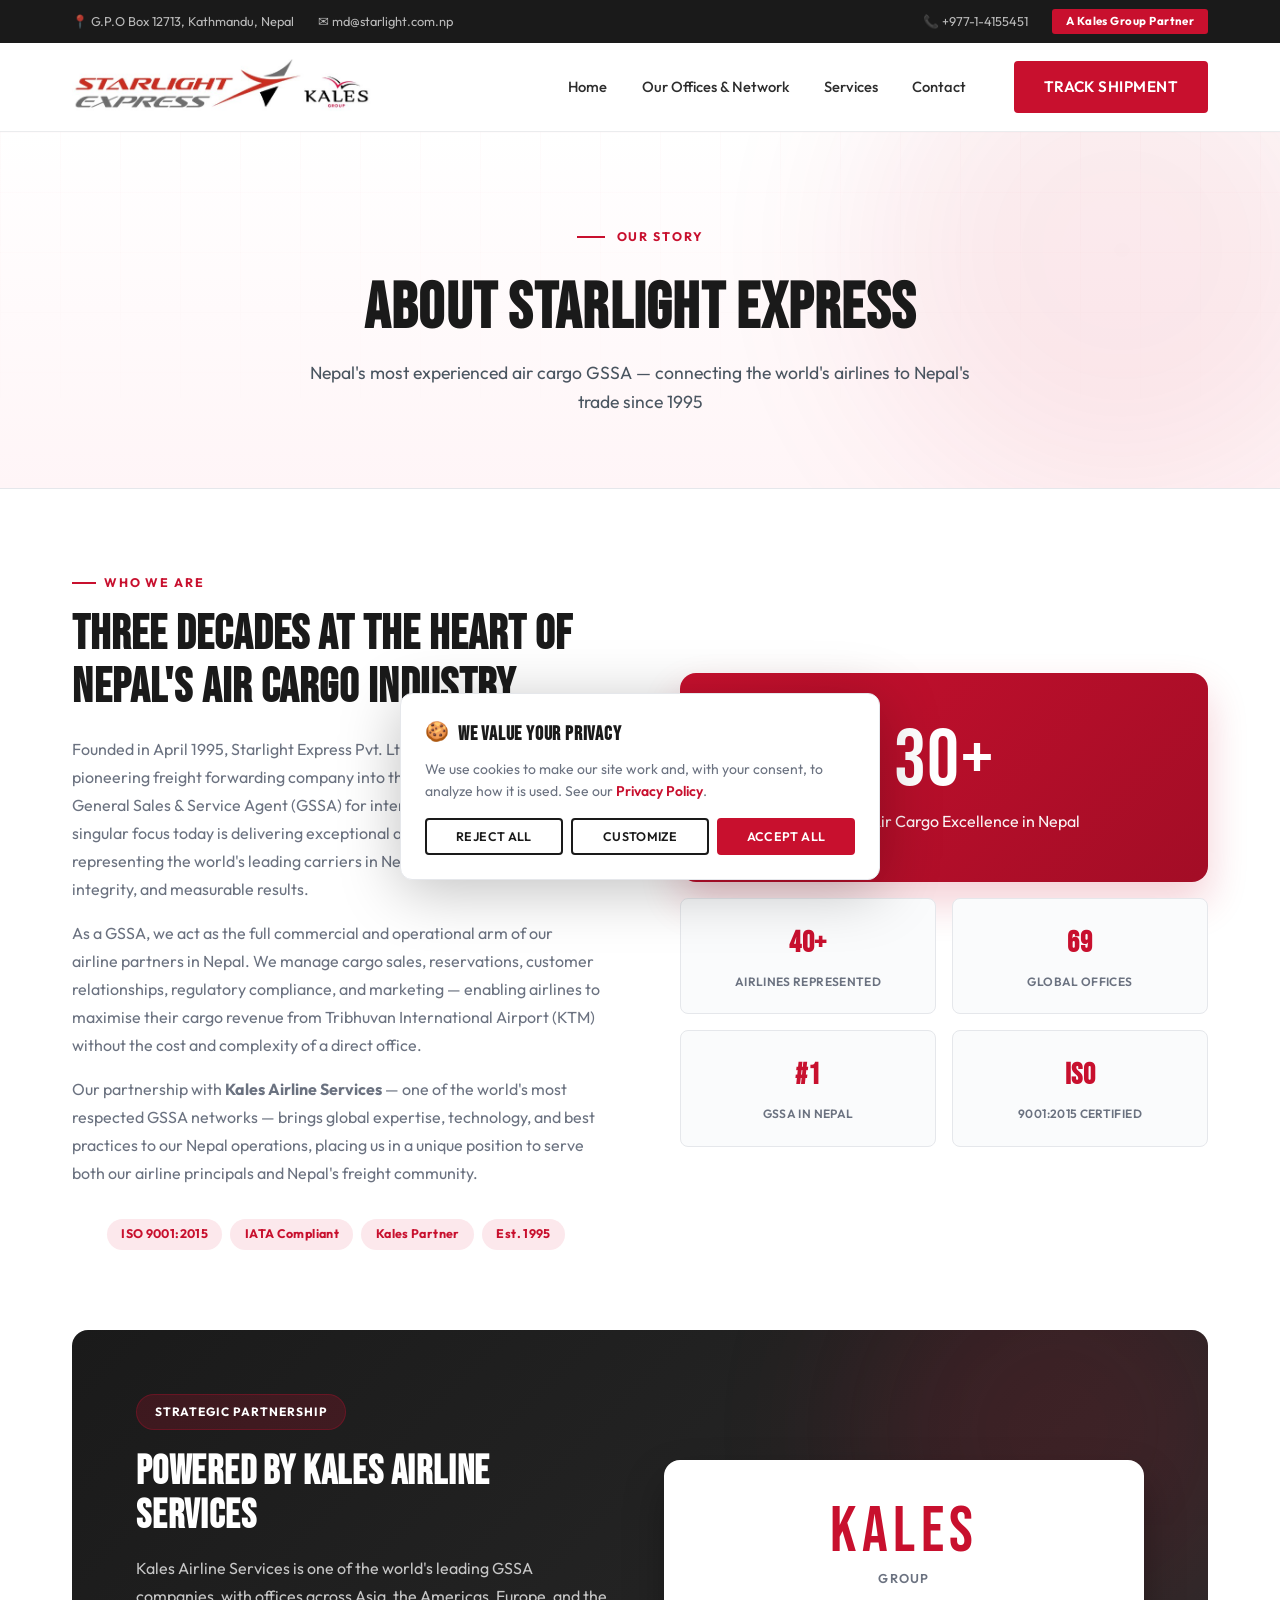
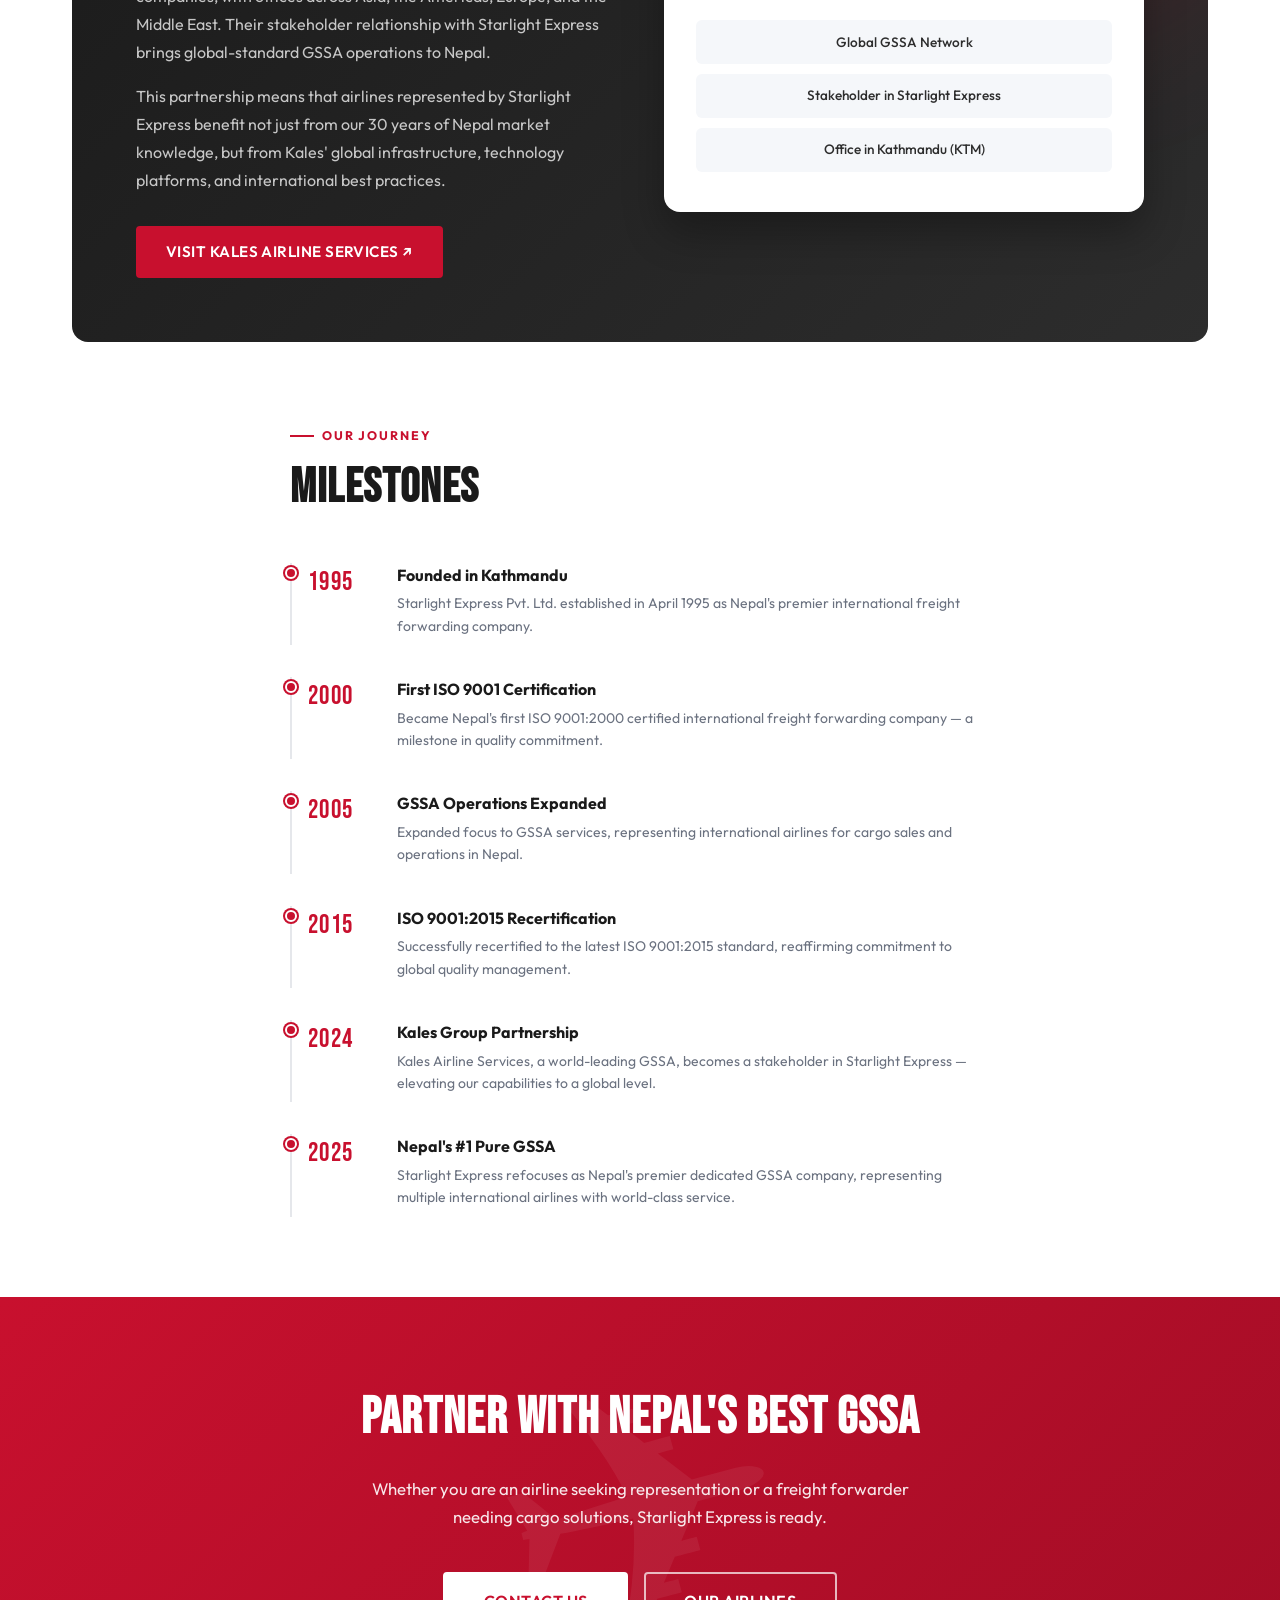
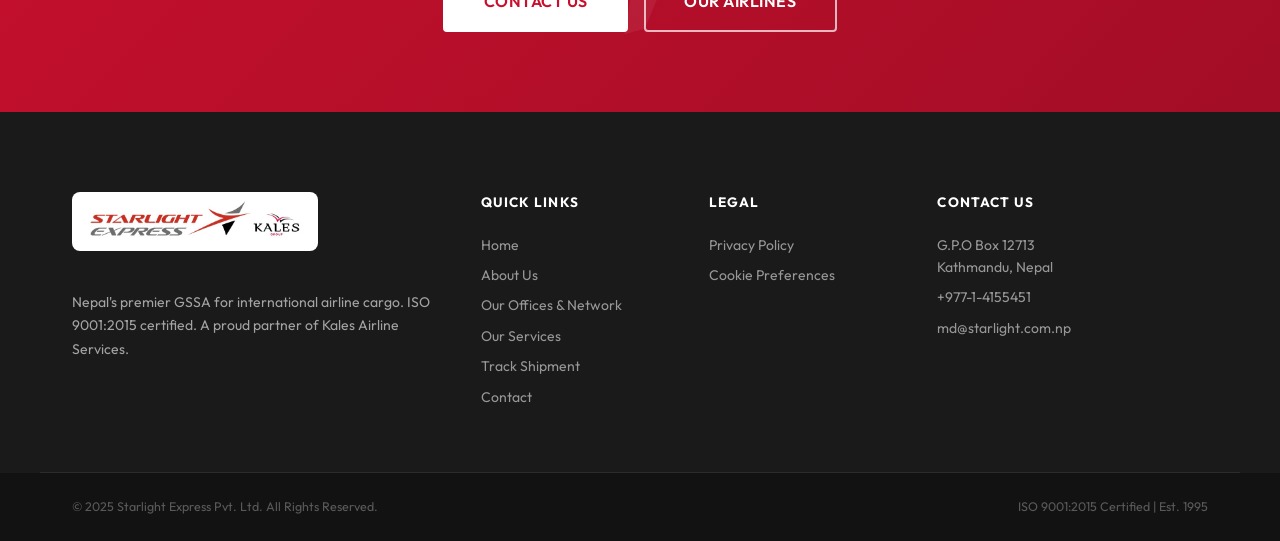
==== commit 31387c2f: "fix: update nav, stats, and email across all pages - Remove redundant 'Track Shipment' nav link from" ====
--- a/about.html
+++ b/about.html
@@ -19,7 +19,7 @@
     <div class="container topbar-inner">
       <div class="topbar-left">
         <span>📍 G.P.O Box 12713, Kathmandu, Nepal</span>
-        <span>✉ nepal@starlightexp.com</span>
+        <span>✉ md@starlight.com.np</span>
       </div>
       <div class="topbar-right">
         <span>📞 +977-1-4155451</span>
@@ -37,7 +37,6 @@
         <a href="index.html">Home</a>
         <a href="offices.html">Our Offices &amp; Network</a>
         <a href="services.html">Services</a>
-        <a href="track.html">Track Shipment</a>
         <a href="contact.html">Contact</a>
       </nav>
       <a href="track.html" class="btn btn-primary nav-cta">Track Shipment</a>
@@ -86,12 +85,12 @@
           </div>
           <div class="about-mini-cards">
             <div class="about-mini-card">
-              <strong>10+</strong>
+              <strong>40+</strong>
               <span>Airlines Represented</span>
             </div>
             <div class="about-mini-card">
-              <strong>150+</strong>
-              <span>Global Destinations</span>
+              <strong>69</strong>
+              <span>Global Offices</span>
             </div>
             <div class="about-mini-card">
               <strong>#1</strong>
@@ -223,7 +222,7 @@
         <h4>Contact Us</h4>
         <p>G.P.O Box 12713<br/>Kathmandu, Nepal</p>
         <a href="tel:+97714155451">+977-1-4155451</a>
-        <a href="mailto:nepal@starlightexp.com">nepal@starlightexp.com</a>
+        <a href="mailto:md@starlight.com.np">md@starlight.com.np</a>
       </div>
     </div>
     <div class="footer-bottom">
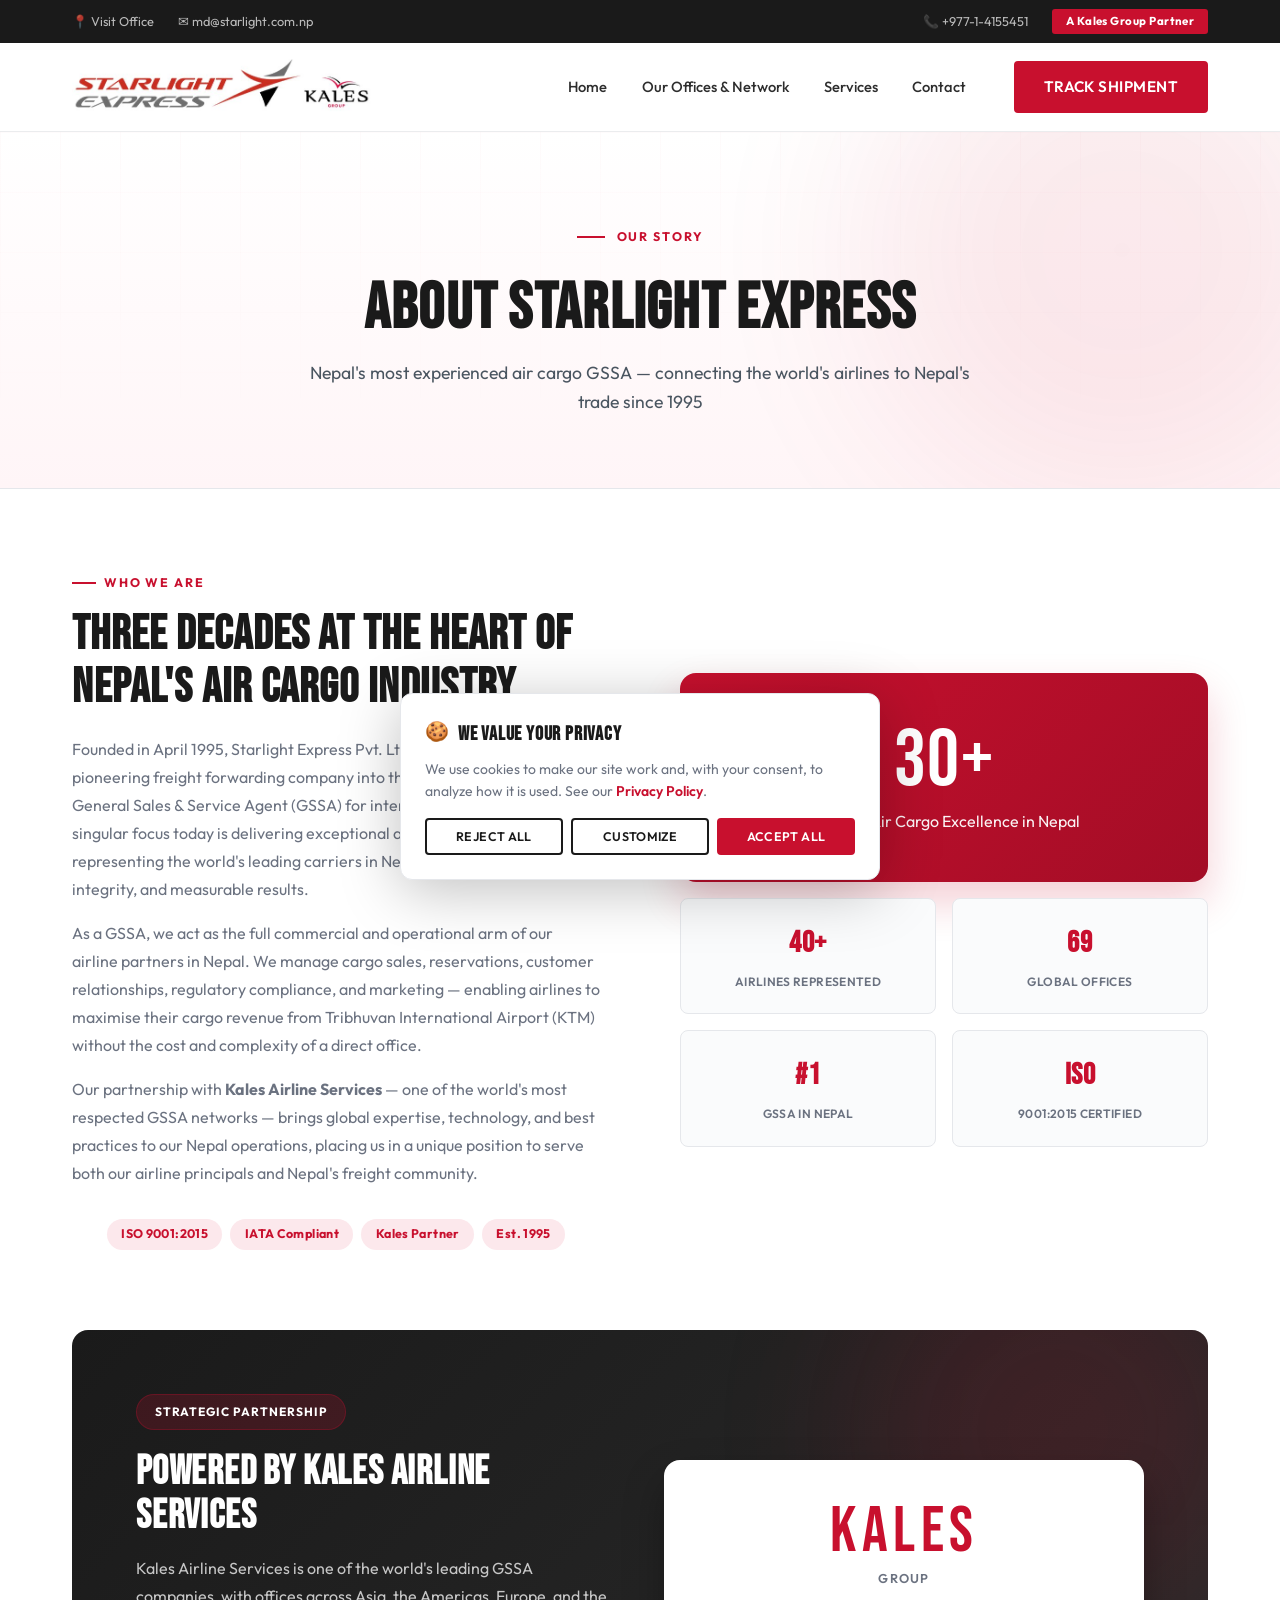
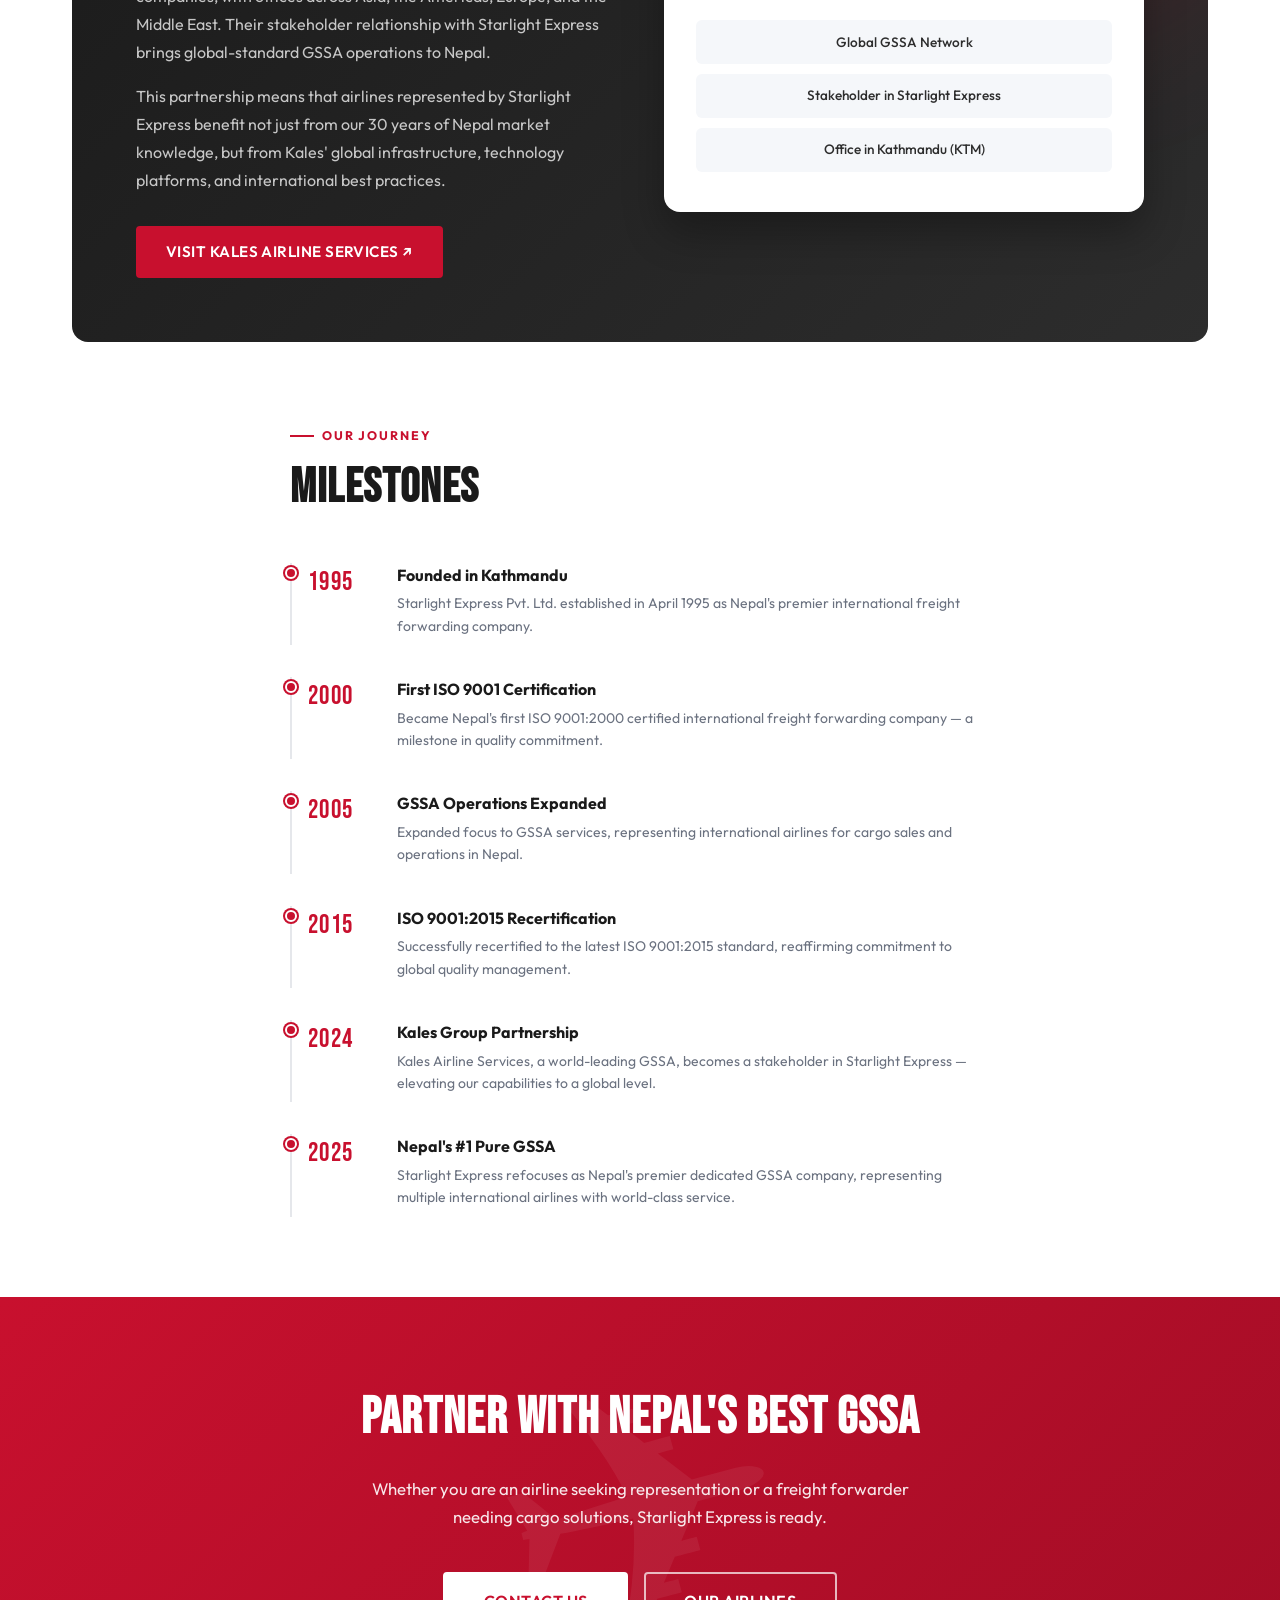
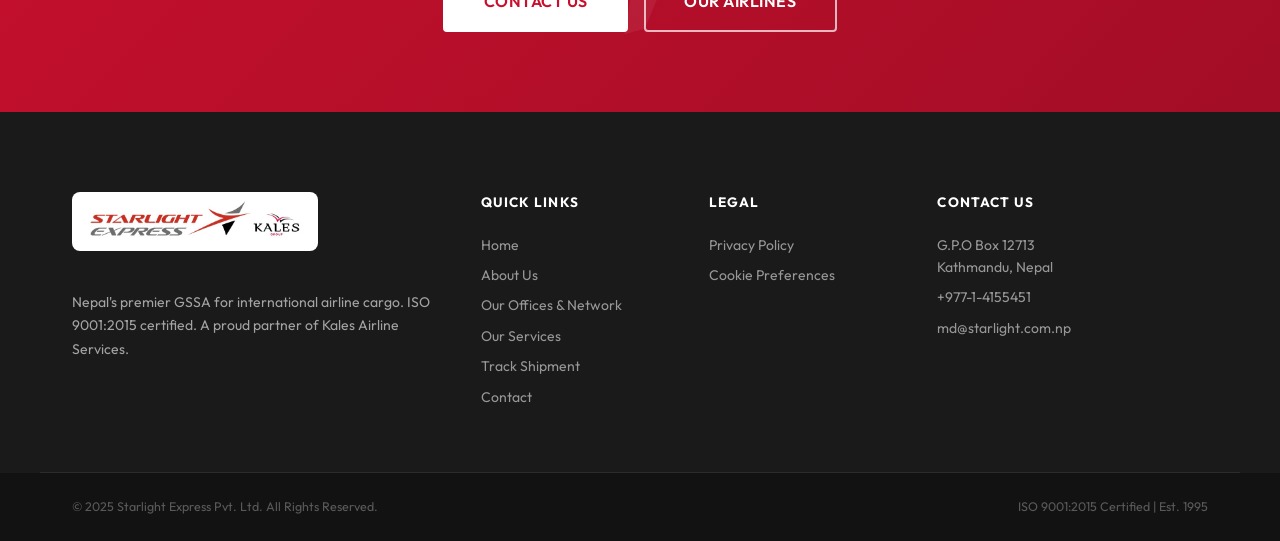
==== commit f49d342b: "feat: add Visit Office Google Maps link to topbar on all pages - Replace static address span with cl" ====
--- a/about.html
+++ b/about.html
@@ -18,7 +18,7 @@
   <div class="topbar">
     <div class="container topbar-inner">
       <div class="topbar-left">
-        <span>📍 G.P.O Box 12713, Kathmandu, Nepal</span>
+        <a href="https://www.google.com/maps?q=27.6984,85.3592" target="_blank" rel="noopener" class="topbar-link">📍 Visit Office</a>
         <span>✉ md@starlight.com.np</span>
       </div>
       <div class="topbar-right">
--- a/css/style.css
+++ b/css/style.css
@@ -74,6 +74,8 @@
 .topbar { background: var(--black); color: rgba(255,255,255,0.7); font-size: 0.8rem; padding: 0.55rem 0; }
 .topbar-inner { display: flex; justify-content: space-between; align-items: center; flex-wrap: wrap; gap: 0.5rem; }
 .topbar-left, .topbar-right { display: flex; align-items: center; gap: 1.5rem; }
+.topbar-link { color: rgba(255,255,255,0.7); text-decoration: none; transition: color var(--transition); }
+.topbar-link:hover { color: var(--white); text-decoration: underline; }
 .kales-badge { background: var(--red); color: var(--white); padding: 0.22rem 0.85rem; border-radius: 3px; font-weight: 700; font-size: 0.72rem; letter-spacing: 0.04em; transition: background var(--transition); }
 .kales-badge:hover { background: var(--red-dark); }
 
@@ -224,6 +226,40 @@
 .airline-card-cta { border: 2px dashed var(--border); background: var(--gray-50); }
 .airline-card-cta .airline-logo-placeholder { font-size: 3rem; opacity: 0.4; }
 .airlines-note { font-size: 0.8rem; color: var(--gray); font-style: italic; text-align: center; }
+.airlines-sub-label {
+  font-size: 0.7rem; font-weight: 700; text-transform: uppercase;
+  letter-spacing: 0.1em; color: var(--gray); margin: 0 0 0.65rem;
+}
+.airlines-sub-label.mt { margin-top: 2rem; }
+.airlines-logo-grid {
+  display: grid; grid-template-columns: repeat(auto-fill, minmax(118px, 1fr));
+  gap: 0.6rem; margin-bottom: 0.5rem;
+}
+.airlines-logo-grid-principals {
+  grid-template-columns: repeat(4, 1fr); max-width: 600px; margin-bottom: 0.5rem;
+}
+.airline-logo-card {
+  background: var(--white); border: 1px solid var(--border); border-radius: var(--radius);
+  padding: 0.8rem 0.5rem 0.65rem;
+  display: flex; flex-direction: column; align-items: center; justify-content: center;
+  gap: 0.45rem; min-height: 66px; text-align: center;
+  transition: all var(--transition); cursor: default;
+}
+.airline-logo-card:hover { border-color: var(--red); transform: translateY(-2px); box-shadow: var(--shadow); }
+.airline-logo-card img { height: 24px; max-width: 96px; object-fit: contain; }
+.airline-logo-card span { font-size: 0.67rem; font-weight: 600; color: var(--charcoal); line-height: 1.3; }
+.airline-logo-card-principal {
+  border-color: rgba(200,16,46,0.4); background: rgba(200,16,46,0.04);
+  min-height: 86px; padding: 1rem 0.7rem 0.85rem;
+}
+.airline-logo-card-principal img { height: 30px; max-width: 108px; }
+.airline-logo-card-principal span { color: var(--red); font-size: 0.76rem; }
+.airline-logo-card-principal:hover { border-color: var(--red); }
+.airlines-cta-row {
+  display: flex; align-items: center; gap: 1.5rem; flex-wrap: wrap;
+  margin-top: 1.5rem; padding-top: 1.5rem; border-top: 1px solid var(--border);
+}
+.airlines-cta-row p { flex: 1; font-size: 0.88rem; color: var(--gray); min-width: 200px; }
 
 /* ===== TRACK BANNER ===== */
 .track-banner {
@@ -799,6 +835,8 @@
   .section-title { font-size: 1.75rem; }
   .services-grid { grid-template-columns: 1fr; }
   .airlines-grid { grid-template-columns: 1fr 1fr; gap: 0.75rem; }
+  .airlines-logo-grid { grid-template-columns: repeat(auto-fill, minmax(100px, 1fr)); }
+  .airlines-logo-grid-principals { max-width: 100%; }
   .gssa-visual { grid-template-columns: 1fr; }
   .gssa-grid { gap: 2rem; }
   .why-points { gap: 1.25rem; }
@@ -826,6 +864,8 @@
 }
 @media (max-width: 480px) {
   .airlines-grid { grid-template-columns: 1fr; }
+  .airlines-logo-grid { grid-template-columns: repeat(auto-fill, minmax(85px, 1fr)); gap: 0.45rem; }
+  .airlines-logo-grid-principals { grid-template-columns: repeat(3, 1fr); }
   .offices-grid { grid-template-columns: 1fr; }
   .hero-actions { flex-direction: column; align-items: stretch; }
   .hero-actions .btn { justify-content: center; }
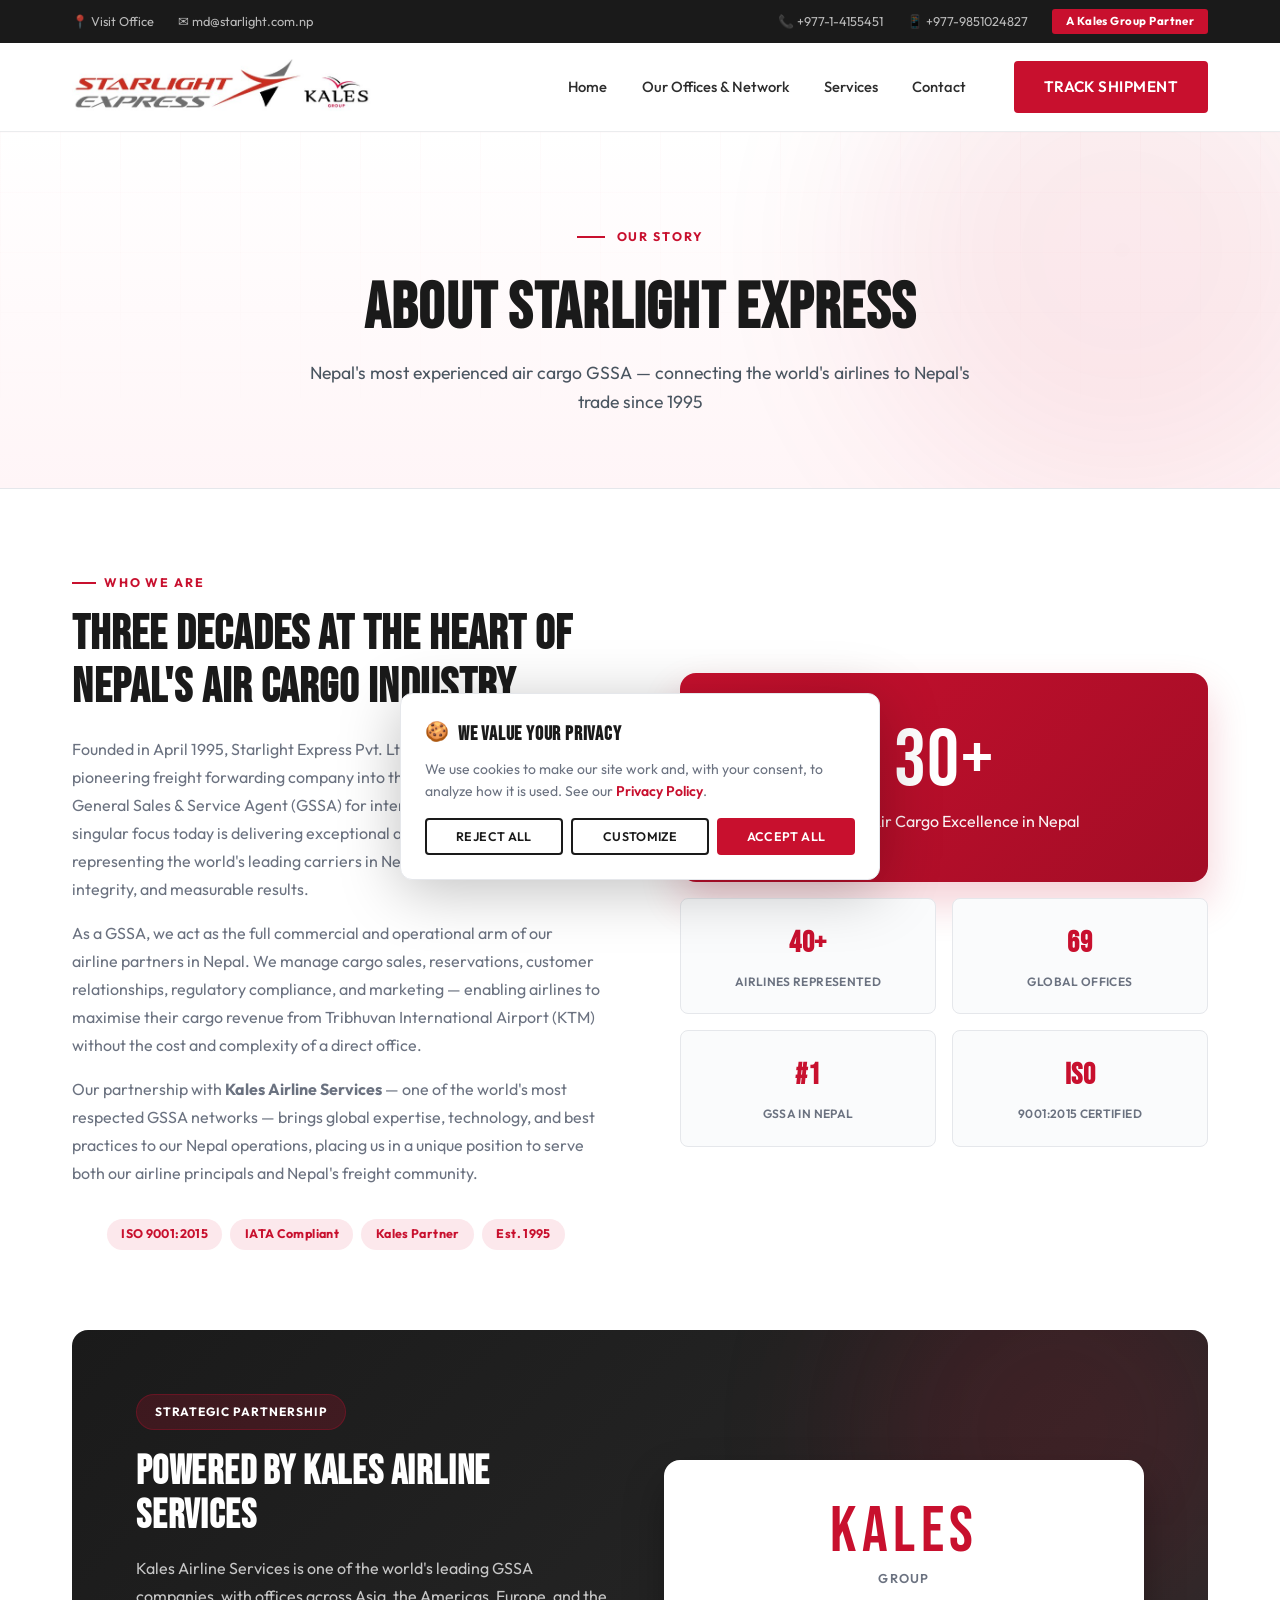
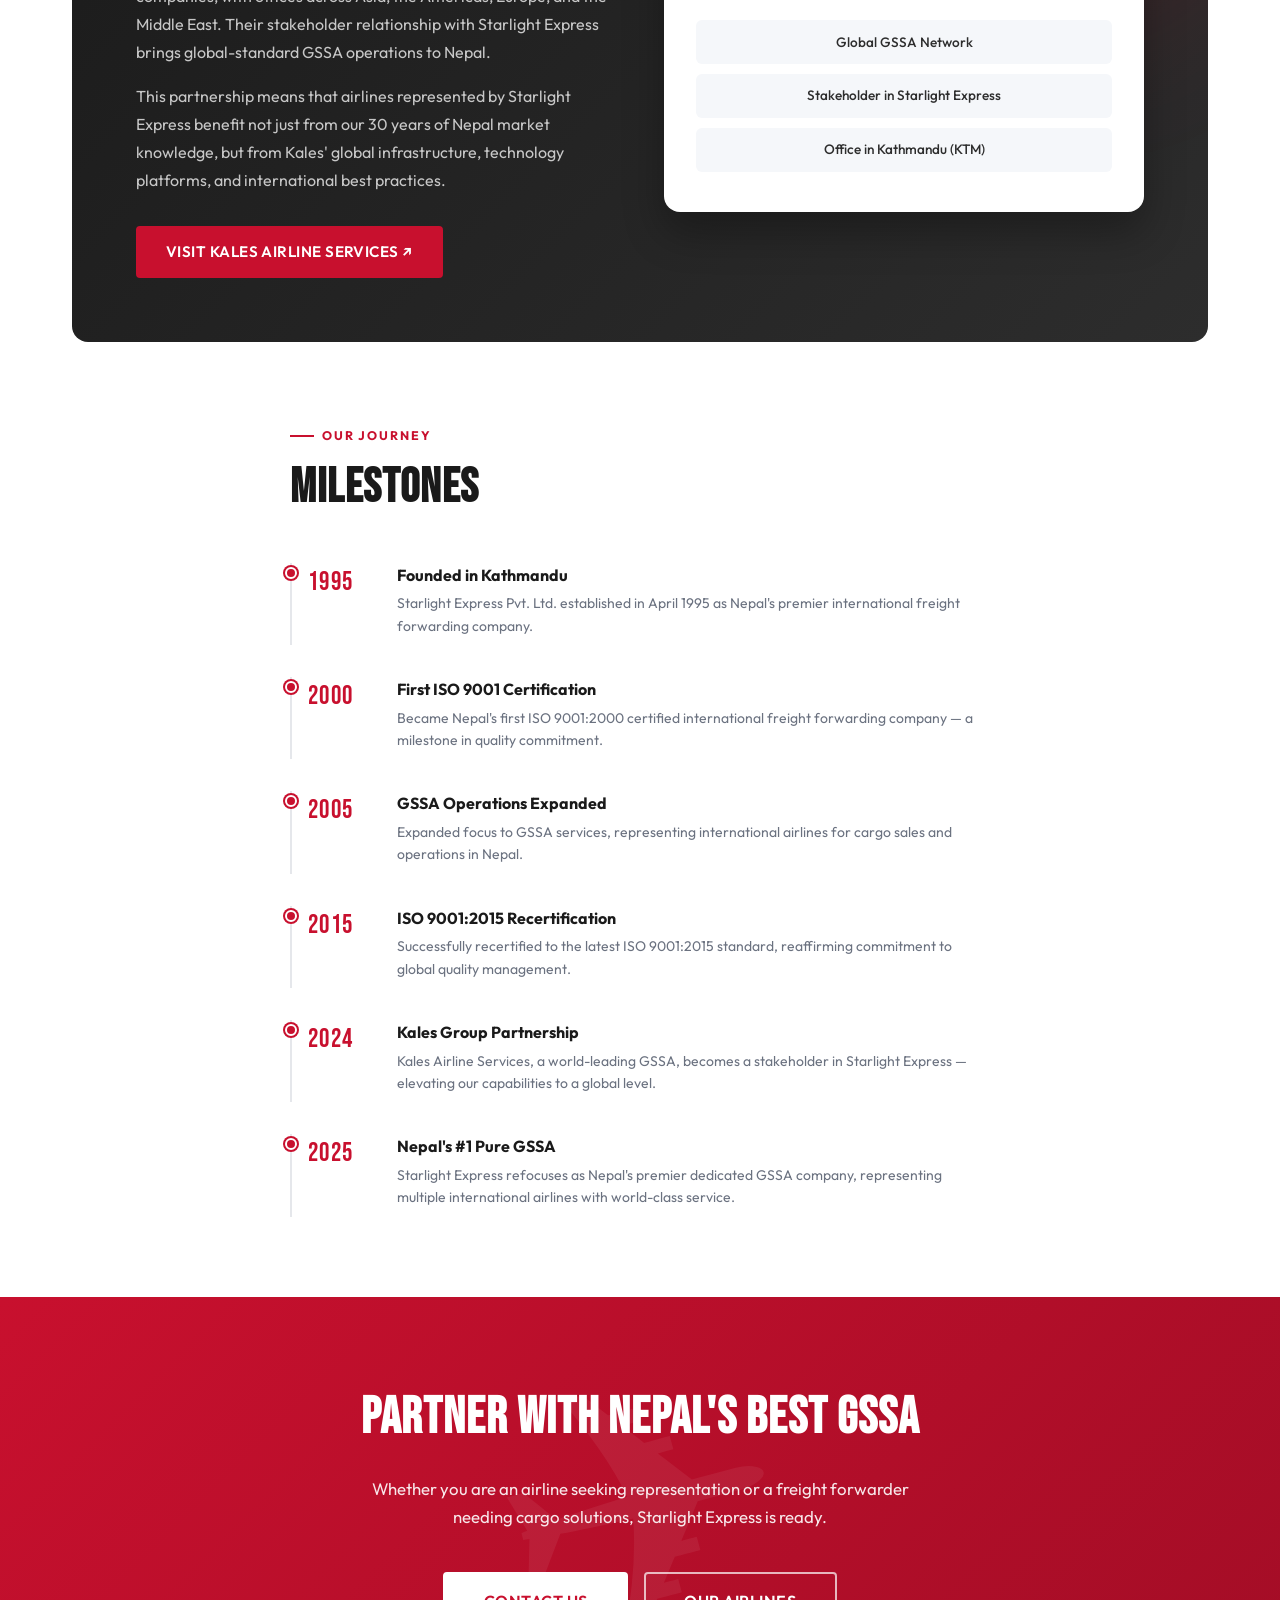
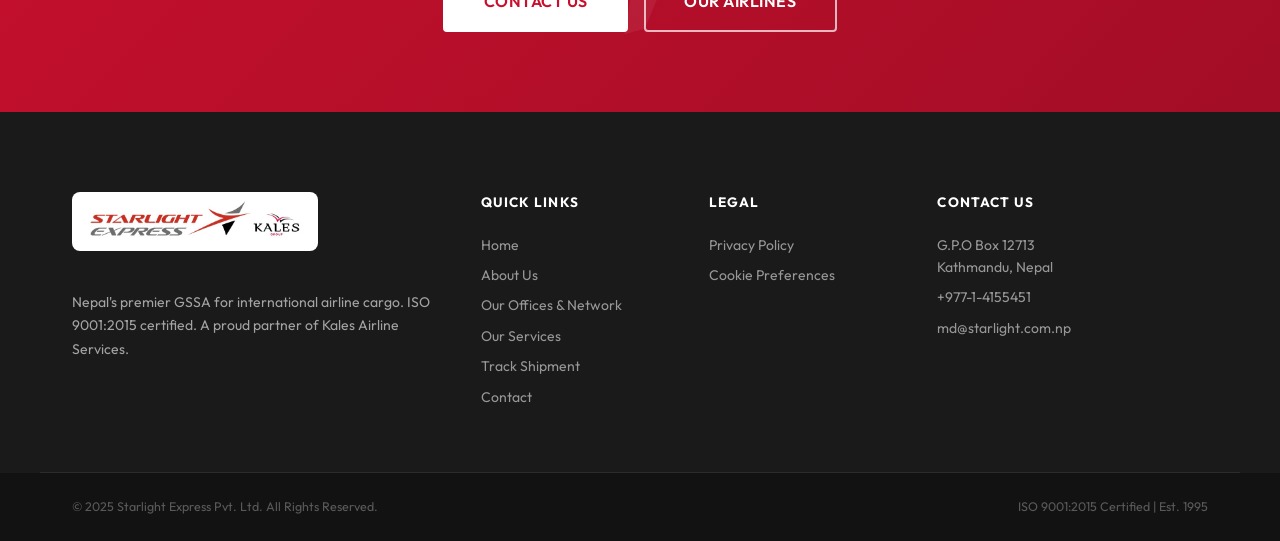
==== commit 126c07ac: "feat: add mobile number to topbar and make phone numbers clickable - Replace static phone span with " ====
--- a/about.html
+++ b/about.html
@@ -18,11 +18,11 @@
   <div class="topbar">
     <div class="container topbar-inner">
       <div class="topbar-left">
-        <a href="https://www.google.com/maps?q=27.6984,85.3592" target="_blank" rel="noopener" class="topbar-link">📍 Visit Office</a>
+        <a href="https://goo.gl/maps/cgePCTY9dH92" target="_blank" rel="noopener" class="topbar-link">📍 Visit Office</a>
         <span>✉ md@starlight.com.np</span>
       </div>
       <div class="topbar-right">
-        <span>📞 +977-1-4155451</span>
+        <a href="tel:+97714155451" class="topbar-link">📞 +977-1-4155451</a><a href="tel:+9779851024827" class="topbar-link">📱 +977-9851024827</a>
         <a href="https://kales.com/" target="_blank" rel="noopener" class="kales-badge">A Kales Group Partner</a>
       </div>
     </div>
